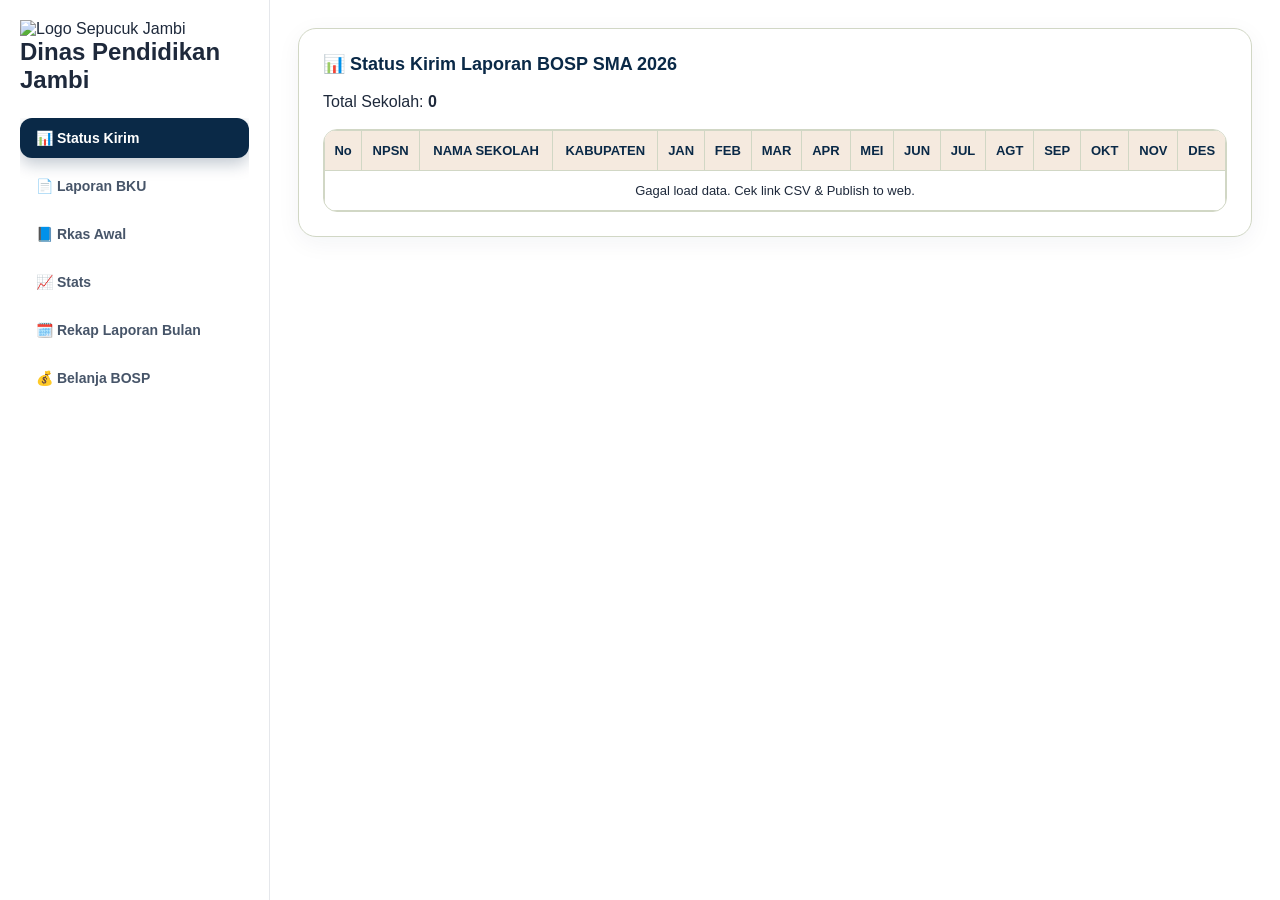
==== index.html @ 2adf70a7 "index.html" ====
<!DOCTYPE html>
<html lang="id">
<head>
<meta charset="UTF-8"><meta name="viewport" content="width=device-width, initial-scale=1.0">
<title>Dashboard BOSP SMA Jambi 2026</title>
<style>
  :root{--navy:#0A2947;--beige:#F5EADF;--sage:#D1D7C5;--coklat:#8B5A2B;--coklat-hover:#6f4822;--abu:#f8f9fa;--border:#e5e7eb;--teks:#1e293b;}
  *{box-sizing:border-box;margin:0;padding:0;font-family:'Segoe UI',sans-serif}
  body{display:flex;min-height:100vh;background:var(--abu);color:var(--teks)}
.sidebar{width:270px;background:#fff;border-right:1px solid var(--border);padding:20px;display:flex;flex-direction:column;gap:14px;flex-shrink:0;height:100vh;position:sticky;top:0}
.sidebar.logo{display:flex;align-items:center;gap:12px;padding-bottom:16px;border-bottom:1px solid var(--sage)}
.sidebar.logo img{width:36px!important;height:36px!important;max-width:36px!important;max-height:36px!important;object-fit:contain;border-radius:8px;box-shadow:0 2px 8px rgba(10,41,71,.15);background:#fff;flex-shrink:0;display:block} /* KUNCI 36PX */
.sidebar.logo h2{font-size:14px;font-weight:800;line-height:1.3;color:var(--navy)}
.menu{list-style:none;display:flex;flex-direction:column;gap:8px;margin-top:10px;overflow-y:auto}
.menu a{display:flex;align-items:center;gap:12px;padding:12px 16px;border-radius:12px;text-decoration:none;color:#475569;font-weight:600;font-size:14px;transition:.2s}
.menu a:hover{background:var(--beige);color:var(--navy);transform:translateX(4px)}
.menu a.active{background:var(--navy);color:#fff;box-shadow:0 6px 16px rgba(10,41,71,.25)}
.main{flex:1;padding:28px;overflow-y:auto;background:#fff}
.page{display:none}.page.active{display:block;animation:fade.3s}
@keyframes fade{from{opacity:0;transform:translateY(8px)}to{opacity:1}}
.card{background:#fff;border:1px solid var(--sage);border-radius:18px;padding:24px;box-shadow:0 6px 24px rgba(10,41,71,.05)}
.card h3{font-size:18px;margin-bottom:18px;font-weight:800;color:var(--navy)}
.form-grid{display:grid;grid-template-columns:1fr 1fr auto;gap:14px;align-items:end}
input,select{width:100%;padding:12px 14px;border:1.5px solid var(--sage);border-radius:12px;font-size:14px}
input:focus,select:focus{outline:none;border-color:var(--navy);box-shadow:0 0 0 3px rgba(10,41,71,.1)}
.btn-primary{background:linear-gradient(180deg,var(--coklat),var(--coklat-hover));color:#fff;border:none;padding:12px 22px;border-radius:12px;font-weight:800;cursor:pointer;box-shadow:0 4px 0 var(--coklat-hover)}
.btn-primary:hover{transform:translateY(-2px)}
table{width:100%;border-collapse:collapse;font-size:13px}
th,td{border:1px solid var(--sage);padding:12px 8px;text-align:center}
th{background:var(--beige);position:sticky;top:0;color:var(--navy);font-weight:800}
td.kiri{text-align:left;font-weight:600}
.ok{color:var(--coklat);font-weight:700}
.table-wrap{overflow-x:auto;margin-top:18px;border:1px solid var(--sage);border-radius:14px}
@media(max-width:900px){body{flex-direction:column}.sidebar{width:100%;height:auto;position:relative}.menu{flex-direction:row;overflow-x:auto}}
</style>
</head>
<body>
  <aside class="sidebar">
    <div class="logo">
      <img src="https://i.ibb.co.com/ppSq2Ly/logo-jambi.png" alt="Logo Sepucuk Jambi"> <!-- UDAH GUE GANTI PAKE LINK LU LUR -->
      <h2>Dinas Pendidikan<br>Jambi</h2>
    </div>
    <ul class="menu">
      <li><a href="#" class="active" data-page="status">📊 Status Kirim</a></li>
      <li><a href="#" data-page="bku">📄 Laporan BKU</a></li>
      <li><a href="#" data-page="rkas">📘 Rkas Awal</a></li>
      <li><a href="#" data-page="stats">📈 Stats</a></li>
      <li><a href="#" data-page="rekap">🗓️ Rekap Laporan Bulan</a></li>
      <li><a href="#" data-page="belanja">💰 Belanja BOSP</a></li>
    </ul>
  </aside>
  <main class="main">
    <section id="status" class="page active"><div class="card"><h3>📊 Status Kirim Laporan BOSP SMA 2026</h3><p>Total Sekolah: <b id="totalSekolah">0</b></p><div class="table-wrap"><table id="tabelStatus"><thead><tr><th>No</th><th class="kiri">NPSN</th><th class="kiri">NAMA SEKOLAH</th><th class="kiri">KABUPATEN</th><th>JAN</th><th>FEB</th><th>MAR</th><th>APR</th><th>MEI</th><th>JUN</th><th>JUL</th><th>AGT</th><th>SEP</th><th>OKT</th><th>NOV</th><th>DES</th></tr></thead><tbody><tr><td colspan="16">Loading data...</td></tr></tbody></table></div></div></section>
    <section id="bku" class="page"><div class="card" style="max-width:720px;margin:auto"><h3>📄 Cetak Laporan BKU Bulanan</h3><div class="form-grid"><div><label style="font-weight:600;font-size:13px;margin-bottom:6px;display:block">NPSN</label><input id="npsnBku" placeholder="Masukkan NPSN"></div><div><label style="font-weight:600;font-size:13px;margin-bottom:6px;display:block">Bulan</label><select id="bulanBku"><option value="">Pilih Bulan</option><option value="JAN26">Januari</option><option value="FEB26">Februari</option><option value="MAR26">Maret</option><option value="APR26">April</option><option value="MEI26">Mei</option><option value="JUN26">Juni</option><option value="JUL26">Juli</option><option value="AGT26">Agustus</option><option value="SEP26">September</option><option value="OKT26">Oktober</option><option value="NOV26">November</option><option value="DES26">Desember</option></select></div><button class="btn-primary" id="btnCetak">🔍 CEK & CETAK</button></div><p id="infoBku" style="margin-top:14px;font-size:13px;color:#64748b"></p></div></section>
    <section id="rkas" class="page"><div class="card"><h3>📘 Rkas Awal</h3><p>Form Rkas akan ditaruh di sini.</p></div></section>
    <section id="stats" class="page"><div class="card"><h3>📈 Stats</h3><p>Grafik statistik akan ditaruh di sini.</p></div></section>
    <section id="rekap" class="page"><div class="card"><h3>🗓️ Rekap Laporan Bulan</h3><p>Rekap per bulan semua sekolah akan di sini.</p></div></section>
    <section id="belanja" class="page"><div class="card"><h3>💰 Belanja BOSP</h3><p>Form input dan rekap belanja BOSP di sini.</p></div></section>
  </main>
<script>
const CSV_URL = "https://docs.google.com/spreadsheets/d/e/2PACX-1vQ17qZcvWRGHo65k8CHYCVrt5AyqBP93CDWitjoxNddLkT85VXbqN19xkOOd3CEF5yad4l41Twpj-hG/pub?gid=102046414&output=csv";
let dataSekolah = [];
document.querySelectorAll('.menu a').forEach(a=>{a.onclick=e=>{e.preventDefault();document.querySelectorAll('.menu a').forEach(x=>x.classList.remove('active'));a.classList.add('active');document.querySelectorAll('.page').forEach(p=>p.classList.remove('active'));document.getElementById(a.dataset.page).classList.add('active');window.scrollTo(0,0)}});
async function loadData(){if(dataSekolah.length>0)return;try{const res=await fetch(CSV_URL);const txt=await res.text();const[header,...rows]=txt.trim().split('\n').map(r=>r.split(',').map(c=>c.trim()));const idx=Object.fromEntries(header.map((h,i)=>[h.toUpperCase().trim(),i]));dataSekolah=rows.map(r=>({npsn:r[idx['NPSN']]||'',nama:r[idx['NAMA SEKOLAH']]||'',kab:r[idx['KABUPATEN']]||'',jan:r[idx['JAN26']]||'',feb:r[idx['FEB26']]||'',mar:r[idx['MAR26']]||'',apr:r[idx['APR26']]||'',mei:r[idx['MEI26']]||'',jun:r[idx['JUN26']]||'',jul:r[idx['JUL26']]||'',agt:r[idx['AGT26']]||'',sep:r[idx['SEP26']]||'',okt:r[idx['OKT26']]||'',nov:r[idx['NOV26']]||'',des:r[idx['DES26']]||''}));renderTabel()}catch(e){document.querySelector('#tabelStatus tbody').innerHTML=`<tr><td colspan="16">Gagal load data. Cek link CSV & Publish to web.</td></tr>`}}
function renderTabel(){document.getElementById('totalSekolah').textContent=dataSekolah.length;const body=document.querySelector('#tabelStatus tbody');if(dataSekolah.length===0)return body.innerHTML=`<tr><td colspan="16">Data kosong</td></tr>`;body.innerHTML=dataSekolah.map((s,i)=>`<tr><td>${i+1}</td><td class="kiri">${s.npsn}</td><td class="kiri">${s.nama}</td><td class="kiri">${s.kab}</td>${['jan','feb','mar','apr','mei','jun','jul','agt','sep','okt','nov','des'].map(m=>`<td>${s[m]?'<span class="ok">✅</span>':'<span class="kosong">⏳</span>'}</td>`).join('')}</tr>`).join('')}
document.getElementById('btnCetak').onclick=()=>{const npsn=document.getElementById('npsnBku').value.trim();const bulan=document.getElementById('bulanBku').value;const info=document.getElementById('infoBku');if(!npsn||!bulan)return info.textContent='Isi NPSN dan Bulan dulu lur.';const sekolah=dataSekolah.find(s=>s.npsn===npsn);if(!sekolah)return info.textContent='NPSN tidak ditemukan di data.';if(!sekolah[bulan.toLowerCase()])return info.textContent=`Data bulan ${bulan} belum diisi ⏳`;info.textContent=`Data ditemukan ✅ Siap cetak untuk ${sekolah.nama}`;alert(`Nanti buka PDF untuk ${sekolah.nama} bulan ${bulan}`)}
loadData();
</script>
</body>
</html>
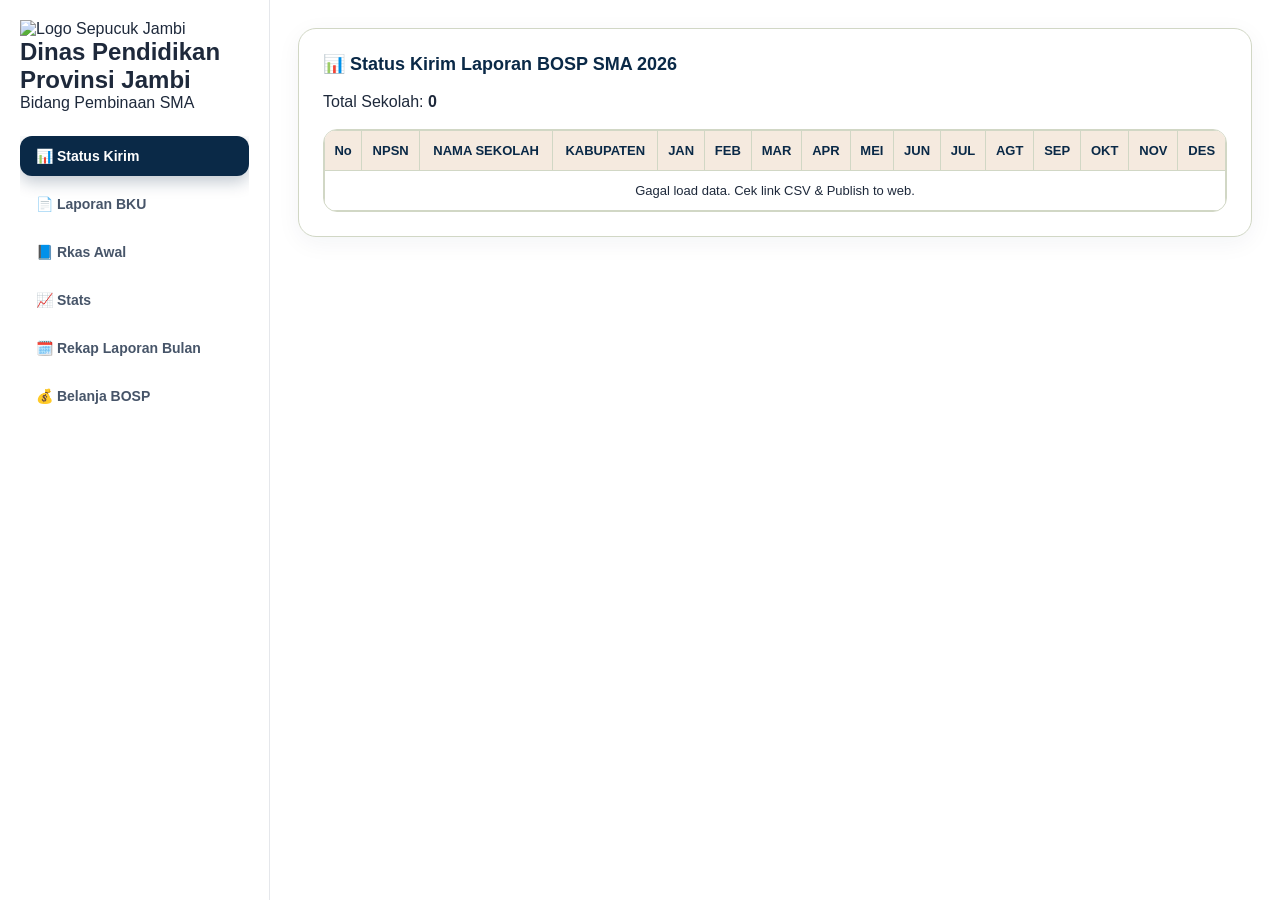
==== commit d157e603: "index.html" ====
--- a/index.html
+++ b/index.html
@@ -9,8 +9,10 @@
   body{display:flex;min-height:100vh;background:var(--abu);color:var(--teks)}
 .sidebar{width:270px;background:#fff;border-right:1px solid var(--border);padding:20px;display:flex;flex-direction:column;gap:14px;flex-shrink:0;height:100vh;position:sticky;top:0}
 .sidebar.logo{display:flex;align-items:center;gap:12px;padding-bottom:16px;border-bottom:1px solid var(--sage)}
-.sidebar.logo img{width:36px!important;height:36px!important;max-width:36px!important;max-height:36px!important;object-fit:contain;border-radius:8px;box-shadow:0 2px 8px rgba(10,41,71,.15);background:#fff;flex-shrink:0;display:block} /* KUNCI 36PX */
+.sidebar.logo img{width:36px!important;height:36px!important;max-width:36px!important;max-height:36px!important;object-fit:contain;border-radius:8px;box-shadow:0 2px 8px rgba(10,41,71,.15);background:#fff;flex-shrink:0;display:block}
+.sidebar.logo.judul{display:flex;flex-direction:column;gap:2px} /* WRAPPER TEKS */
 .sidebar.logo h2{font-size:14px;font-weight:800;line-height:1.3;color:var(--navy)}
+.sidebar.logo p{font-size:12px;font-weight:400;line-height:1.3;color:#475569} /* TEKS KECIL GAK BOLD */
 .menu{list-style:none;display:flex;flex-direction:column;gap:8px;margin-top:10px;overflow-y:auto}
 .menu a{display:flex;align-items:center;gap:12px;padding:12px 16px;border-radius:12px;text-decoration:none;color:#475569;font-weight:600;font-size:14px;transition:.2s}
 .menu a:hover{background:var(--beige);color:var(--navy);transform:translateX(4px)}
@@ -26,10 +28,11 @@
 .btn-primary{background:linear-gradient(180deg,var(--coklat),var(--coklat-hover));color:#fff;border:none;padding:12px 22px;border-radius:12px;font-weight:800;cursor:pointer;box-shadow:0 4px 0 var(--coklat-hover)}
 .btn-primary:hover{transform:translateY(-2px)}
 table{width:100%;border-collapse:collapse;font-size:13px}
-th,td{border:1px solid var(--sage);padding:12px 8px;text-align:center}
+th,td{border:1px solid var(--sage);padding:12px 8px;text-align:center;white-space:nowrap}
 th{background:var(--beige);position:sticky;top:0;color:var(--navy);font-weight:800}
 td.kiri{text-align:left;font-weight:600}
 .ok{color:var(--coklat);font-weight:700}
+.kosong{color:#94a3b8}
 .table-wrap{overflow-x:auto;margin-top:18px;border:1px solid var(--sage);border-radius:14px}
 @media(max-width:900px){body{flex-direction:column}.sidebar{width:100%;height:auto;position:relative}.menu{flex-direction:row;overflow-x:auto}}
 </style>
@@ -37,8 +40,11 @@
 <body>
   <aside class="sidebar">
     <div class="logo">
-      <img src="https://i.ibb.co.com/ppSq2Ly/logo-jambi.png" alt="Logo Sepucuk Jambi"> <!-- UDAH GUE GANTI PAKE LINK LU LUR -->
-      <h2>Dinas Pendidikan<br>Jambi</h2>
+      <img src="https://i.ibb.co.com/ppSq2Ly/logo-jambi.png" alt="Logo Sepucuk Jambi">
+      <div class="judul"> <!-- DIBUNGKUS BIAR RAPINYA KEJAGA -->
+        <h2>Dinas Pendidikan<br>Provinsi Jambi</h2>
+        <p>Bidang Pembinaan SMA</p> <!-- TEKS BARU, KECIL GAK BOLD -->
+      </div>
     </div>
     <ul class="menu">
       <li><a href="#" class="active" data-page="status">📊 Status Kirim</a></li>
@@ -61,8 +67,9 @@
 const CSV_URL = "https://docs.google.com/spreadsheets/d/e/2PACX-1vQ17qZcvWRGHo65k8CHYCVrt5AyqBP93CDWitjoxNddLkT85VXbqN19xkOOd3CEF5yad4l41Twpj-hG/pub?gid=102046414&output=csv";
 let dataSekolah = [];
 document.querySelectorAll('.menu a').forEach(a=>{a.onclick=e=>{e.preventDefault();document.querySelectorAll('.menu a').forEach(x=>x.classList.remove('active'));a.classList.add('active');document.querySelectorAll('.page').forEach(p=>p.classList.remove('active'));document.getElementById(a.dataset.page).classList.add('active');window.scrollTo(0,0)}});
-async function loadData(){if(dataSekolah.length>0)return;try{const res=await fetch(CSV_URL);const txt=await res.text();const[header,...rows]=txt.trim().split('\n').map(r=>r.split(',').map(c=>c.trim()));const idx=Object.fromEntries(header.map((h,i)=>[h.toUpperCase().trim(),i]));dataSekolah=rows.map(r=>({npsn:r[idx['NPSN']]||'',nama:r[idx['NAMA SEKOLAH']]||'',kab:r[idx['KABUPATEN']]||'',jan:r[idx['JAN26']]||'',feb:r[idx['FEB26']]||'',mar:r[idx['MAR26']]||'',apr:r[idx['APR26']]||'',mei:r[idx['MEI26']]||'',jun:r[idx['JUN26']]||'',jul:r[idx['JUL26']]||'',agt:r[idx['AGT26']]||'',sep:r[idx['SEP26']]||'',okt:r[idx['OKT26']]||'',nov:r[idx['NOV26']]||'',des:r[idx['DES26']]||''}));renderTabel()}catch(e){document.querySelector('#tabelStatus tbody').innerHTML=`<tr><td colspan="16">Gagal load data. Cek link CSV & Publish to web.</td></tr>`}}
-function renderTabel(){document.getElementById('totalSekolah').textContent=dataSekolah.length;const body=document.querySelector('#tabelStatus tbody');if(dataSekolah.length===0)return body.innerHTML=`<tr><td colspan="16">Data kosong</td></tr>`;body.innerHTML=dataSekolah.map((s,i)=>`<tr><td>${i+1}</td><td class="kiri">${s.npsn}</td><td class="kiri">${s.nama}</td><td class="kiri">${s.kab}</td>${['jan','feb','mar','apr','mei','jun','jul','agt','sep','okt','nov','des'].map(m=>`<td>${s[m]?'<span class="ok">✅</span>':'<span class="kosong">⏳</span>'}</td>`).join('')}</tr>`).join('')}
+const findIdx=(header,names)=>{const h=header.map(x=>(x||'').toString().trim().toUpperCase());for(const n of names){const i=h.indexOf(n.toUpperCase().trim());if(i>-1)return i}return -1};
+async function loadData(){if(dataSekolah.length>0)return;try{const res=await fetch(CSV_URL);const txt=await res.text();const rows=txt.trim().split('\n').map(r=>r.split(','));const header=rows[0];const iNPSN=findIdx(header,['NPSN']);const iNama=findIdx(header,['NAMA SEKOLAH','NAMA','SEKOLAH']);const iKab=findIdx(header,['KABUPATEN','KOTA','KAB/KOTA']);const iBulan={'JAN26':findIdx(header,['JAN26','JAN']),'FEB26':findIdx(header,['FEB26','FEB']),'MAR26':findIdx(header,['MAR26','MAR']),'APR26':findIdx(header,['APR26','APR']),'MEI26':findIdx(header,['MEI26','MEI','MAY']),'JUN26':findIdx(header,['JUN26','JUN']),'JUL26':findIdx(header,['JUL26','JUL']),'AGT26':findIdx(header,['AGT26','AGS26','AGU26','AUG']),'SEP26':findIdx(header,['SEP26','SEP']),'OKT26':findIdx(header,['OKT26','OCT']),'NOV26':findIdx(header,['NOV26','NOV']),'DES26':findIdx(header,['DES26','DEC'])};dataSekolah=rows.slice(1).map(r=>({npsn:iNPSN>-1?r[iNPSN].trim():'',nama:iNama>-1?r[iNama].trim():'',kab:iKab>-1?r[iKab].trim():'',jan:iBulan.JAN26>-1?r[iBulan.JAN26].trim():'',feb:iBulan.FEB26>-1?r[iBulan.FEB26].trim():'',mar:iBulan.MAR26>-1?r[iBulan.MAR26].trim():'',apr:iBulan.APR26>-1?r[iBulan.APR26].trim():'',mei:iBulan.MEI26>-1?r[iBulan.MEI26].trim():'',jun:iBulan.JUN26>-1?r[iBulan.JUN26].trim():'',jul:iBulan.JUL26>-1?r[iBulan.JUL26].trim():'',agt:iBulan.AGT26>-1?r[iBulan.AGT26].trim():'',sep:iBulan.SEP26>-1?r[iBulan.SEP26].trim():'',okt:iBulan.OKT26>-1?r[iBulan.OKT26].trim():'',nov:iBulan.NOV26>-1?r[iBulan.NOV26].trim():'',des:iBulan.DES26>-1?r[iBulan.DES26].trim():''}));renderTabel()}catch(e){console.error(e);document.querySelector('#tabelStatus tbody').innerHTML=`<tr><td colspan="16">Gagal load data. Cek link CSV & Publish to web.</td></tr>`}}
+function renderTabel(){document.getElementById('totalSekolah').textContent=dataSekolah.length;const body=document.querySelector('#tabelStatus tbody');if(dataSekolah.length===0)return body.innerHTML=`<tr><td colspan="16">Data kosong</td></tr>`;body.innerHTML=dataSekolah.map((s,i)=>`<tr><td>${i+1}</td><td class="kiri">${s.npsn||'-'}</td><td class="kiri">${s.nama||'-'}</td><td class="kiri">${s.kab||'-'}</td>${['jan','feb','mar','apr','mei','jun','jul','agt','sep','okt','nov','des'].map(m=>`<td>${s[m]?'<span class="ok">✅</span>':'<span class="kosong">⌛</span>'}</td>`).join('')}</tr>`).join('')}
 document.getElementById('btnCetak').onclick=()=>{const npsn=document.getElementById('npsnBku').value.trim();const bulan=document.getElementById('bulanBku').value;const info=document.getElementById('infoBku');if(!npsn||!bulan)return info.textContent='Isi NPSN dan Bulan dulu lur.';const sekolah=dataSekolah.find(s=>s.npsn===npsn);if(!sekolah)return info.textContent='NPSN tidak ditemukan di data.';if(!sekolah[bulan.toLowerCase()])return info.textContent=`Data bulan ${bulan} belum diisi ⏳`;info.textContent=`Data ditemukan ✅ Siap cetak untuk ${sekolah.nama}`;alert(`Nanti buka PDF untuk ${sekolah.nama} bulan ${bulan}`)}
 loadData();
 </script>
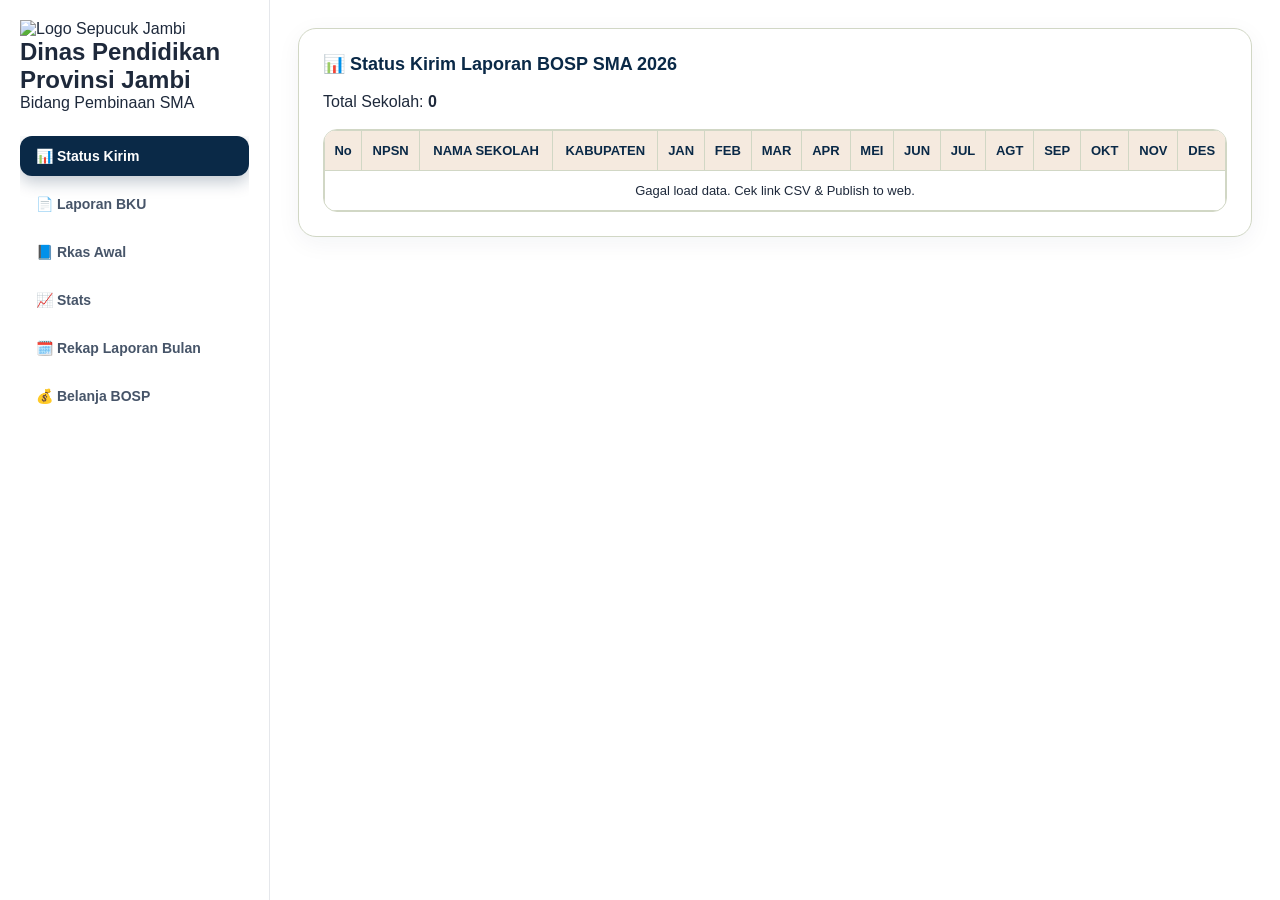
==== commit 5e8047c4: "index.html" ====
--- a/index.html
+++ b/index.html
@@ -8,11 +8,11 @@
   *{box-sizing:border-box;margin:0;padding:0;font-family:'Segoe UI',sans-serif}
   body{display:flex;min-height:100vh;background:var(--abu);color:var(--teks)}
 .sidebar{width:270px;background:#fff;border-right:1px solid var(--border);padding:20px;display:flex;flex-direction:column;gap:14px;flex-shrink:0;height:100vh;position:sticky;top:0}
-.sidebar.logo{display:flex;align-items:center;gap:12px;padding-bottom:16px;border-bottom:1px solid var(--sage)}
-.sidebar.logo img{width:36px!important;height:36px!important;max-width:36px!important;max-height:36px!important;object-fit:contain;border-radius:8px;box-shadow:0 2px 8px rgba(10,41,71,.15);background:#fff;flex-shrink:0;display:block}
-.sidebar.logo.judul{display:flex;flex-direction:column;gap:2px} /* WRAPPER TEKS */
-.sidebar.logo h2{font-size:14px;font-weight:800;line-height:1.3;color:var(--navy)}
-.sidebar.logo p{font-size:12px;font-weight:400;line-height:1.3;color:#475569} /* TEKS KECIL GAK BOLD */
+.sidebar.logo{display:flex;flex-direction:column;align-items:center;gap:10px;padding-bottom:16px;border-bottom:1px solid var(--sage);text-align:center} /* CENTER SEMUA */
+.sidebar.logo img{width:64px!important;height:64px!important;object-fit:contain;border-radius:12px;box-shadow:0 4px 12px rgba(10,41,71,.15);background:#fff} /* LOGO GEDE + CENTER */
+.sidebar.logo.judul{display:flex;flex-direction:column;gap:4px}
+.sidebar.logo h2{font-size:15px;font-weight:800;line-height:1.3;color:var(--navy)}
+.sidebar.logo p{font-size:12px;font-weight:400;line-height:1.3;color:#475569}
 .menu{list-style:none;display:flex;flex-direction:column;gap:8px;margin-top:10px;overflow-y:auto}
 .menu a{display:flex;align-items:center;gap:12px;padding:12px 16px;border-radius:12px;text-decoration:none;color:#475569;font-weight:600;font-size:14px;transition:.2s}
 .menu a:hover{background:var(--beige);color:var(--navy);transform:translateX(4px)}
@@ -41,9 +41,9 @@
   <aside class="sidebar">
     <div class="logo">
       <img src="https://i.ibb.co.com/ppSq2Ly/logo-jambi.png" alt="Logo Sepucuk Jambi">
-      <div class="judul"> <!-- DIBUNGKUS BIAR RAPINYA KEJAGA -->
+      <div class="judul">
         <h2>Dinas Pendidikan<br>Provinsi Jambi</h2>
-        <p>Bidang Pembinaan SMA</p> <!-- TEKS BARU, KECIL GAK BOLD -->
+        <p>Bidang Pembinaan SMA</p>
       </div>
     </div>
     <ul class="menu">
@@ -68,7 +68,7 @@
 let dataSekolah = [];
 document.querySelectorAll('.menu a').forEach(a=>{a.onclick=e=>{e.preventDefault();document.querySelectorAll('.menu a').forEach(x=>x.classList.remove('active'));a.classList.add('active');document.querySelectorAll('.page').forEach(p=>p.classList.remove('active'));document.getElementById(a.dataset.page).classList.add('active');window.scrollTo(0,0)}});
 const findIdx=(header,names)=>{const h=header.map(x=>(x||'').toString().trim().toUpperCase());for(const n of names){const i=h.indexOf(n.toUpperCase().trim());if(i>-1)return i}return -1};
-async function loadData(){if(dataSekolah.length>0)return;try{const res=await fetch(CSV_URL);const txt=await res.text();const rows=txt.trim().split('\n').map(r=>r.split(','));const header=rows[0];const iNPSN=findIdx(header,['NPSN']);const iNama=findIdx(header,['NAMA SEKOLAH','NAMA','SEKOLAH']);const iKab=findIdx(header,['KABUPATEN','KOTA','KAB/KOTA']);const iBulan={'JAN26':findIdx(header,['JAN26','JAN']),'FEB26':findIdx(header,['FEB26','FEB']),'MAR26':findIdx(header,['MAR26','MAR']),'APR26':findIdx(header,['APR26','APR']),'MEI26':findIdx(header,['MEI26','MEI','MAY']),'JUN26':findIdx(header,['JUN26','JUN']),'JUL26':findIdx(header,['JUL26','JUL']),'AGT26':findIdx(header,['AGT26','AGS26','AGU26','AUG']),'SEP26':findIdx(header,['SEP26','SEP']),'OKT26':findIdx(header,['OKT26','OCT']),'NOV26':findIdx(header,['NOV26','NOV']),'DES26':findIdx(header,['DES26','DEC'])};dataSekolah=rows.slice(1).map(r=>({npsn:iNPSN>-1?r[iNPSN].trim():'',nama:iNama>-1?r[iNama].trim():'',kab:iKab>-1?r[iKab].trim():'',jan:iBulan.JAN26>-1?r[iBulan.JAN26].trim():'',feb:iBulan.FEB26>-1?r[iBulan.FEB26].trim():'',mar:iBulan.MAR26>-1?r[iBulan.MAR26].trim():'',apr:iBulan.APR26>-1?r[iBulan.APR26].trim():'',mei:iBulan.MEI26>-1?r[iBulan.MEI26].trim():'',jun:iBulan.JUN26>-1?r[iBulan.JUN26].trim():'',jul:iBulan.JUL26>-1?r[iBulan.JUL26].trim():'',agt:iBulan.AGT26>-1?r[iBulan.AGT26].trim():'',sep:iBulan.SEP26>-1?r[iBulan.SEP26].trim():'',okt:iBulan.OKT26>-1?r[iBulan.OKT26].trim():'',nov:iBulan.NOV26>-1?r[iBulan.NOV26].trim():'',des:iBulan.DES26>-1?r[iBulan.DES26].trim():''}));renderTabel()}catch(e){console.error(e);document.querySelector('#tabelStatus tbody').innerHTML=`<tr><td colspan="16">Gagal load data. Cek link CSV & Publish to web.</td></tr>`}}
+async function loadData(){if(dataSekolah.length>0)return;try{const res=await fetch(CSV_URL);const txt=await res.text();const rows=txt.trim().split('\n').map(r=>r.split(','));const header=rows[0];const iNPSN=findIdx(header,['NPSN']);const iNama=findIdx(header,['NAMA SEKOLAH','NAMA','SEKOLAH']);const iKab=findIdx(header,['KABUPATEN','KOTA','KAB/KOTA']);const iBulan={'JAN26':findIdx(header,['JAN26','JAN']),'FEB26':findIdx(header,['FEB26','FEB']),'MAR26':findIdx(header,['MAR26','MAR']),'APR26':findIdx(header,['APR26','APR']),'MEI26':findIdx(header,['MEI26','MEI','MAY']),'JUN26':findIdx(header,['JUN26','JUN']),'JUL26':findIdx(header,['JUL26','JUL']),'AGT26':findIdx(header,['AGT26','AGS26','AGU26','AUG']),'SEP26':findIdx(header,['SEP26','SEP']),'OKT26':findIdx(header,['OKT26','OCT']),'NOV26':findIdx(header,['NOV26','NOV']),'DES26':findIdx(header,['DES26','DEC'])};dataSekolah=rows.slice(1).map(r=>({npsn:iNPSN>-1?r[iNPSN].trim():'',nama:iNama>-1?r[iNama].trim():'',kab:iKab>-1?r.trim():'',jan:iBulan.JAN26>-1?r[iBulan.JAN26].trim():'',feb:iBulan.FEB26>-1?r[iBulan.FEB26].trim():'',mar:iBulan.MAR26>-1?r[iBulan.MAR26].trim():'',apr:iBulan.APR26>-1?r[iBulan.APR26].trim():'',mei:iBulan.MEI26>-1?r[iBulan.MEI26].trim():'',jun:iBulan.JUN26>-1?r[iBulan.JUN26].trim():'',jul:iBulan.JUL26>-1?r[iBulan.JUL26].trim():'',agt:iBulan.AGT26>-1?r[iBulan.AGT26].trim():'',sep:iBulan.SEP26>-1?r[iBulan.SEP26].trim():'',okt:iBulan.OKT26>-1?r[iBulan.OKT26].trim():'',nov:iBulan.NOV26>-1?r[iBulan.NOV26].trim():'',des:iBulan.DES26>-1?r[iBulan.DES26].trim():''}));renderTabel()}catch(e){console.error(e);document.querySelector('#tabelStatus tbody').innerHTML=`<tr><td colspan="16">Gagal load data. Cek link CSV & Publish to web.</td></tr>`}}
 function renderTabel(){document.getElementById('totalSekolah').textContent=dataSekolah.length;const body=document.querySelector('#tabelStatus tbody');if(dataSekolah.length===0)return body.innerHTML=`<tr><td colspan="16">Data kosong</td></tr>`;body.innerHTML=dataSekolah.map((s,i)=>`<tr><td>${i+1}</td><td class="kiri">${s.npsn||'-'}</td><td class="kiri">${s.nama||'-'}</td><td class="kiri">${s.kab||'-'}</td>${['jan','feb','mar','apr','mei','jun','jul','agt','sep','okt','nov','des'].map(m=>`<td>${s[m]?'<span class="ok">✅</span>':'<span class="kosong">⌛</span>'}</td>`).join('')}</tr>`).join('')}
 document.getElementById('btnCetak').onclick=()=>{const npsn=document.getElementById('npsnBku').value.trim();const bulan=document.getElementById('bulanBku').value;const info=document.getElementById('infoBku');if(!npsn||!bulan)return info.textContent='Isi NPSN dan Bulan dulu lur.';const sekolah=dataSekolah.find(s=>s.npsn===npsn);if(!sekolah)return info.textContent='NPSN tidak ditemukan di data.';if(!sekolah[bulan.toLowerCase()])return info.textContent=`Data bulan ${bulan} belum diisi ⏳`;info.textContent=`Data ditemukan ✅ Siap cetak untuk ${sekolah.nama}`;alert(`Nanti buka PDF untuk ${sekolah.nama} bulan ${bulan}`)}
 loadData();
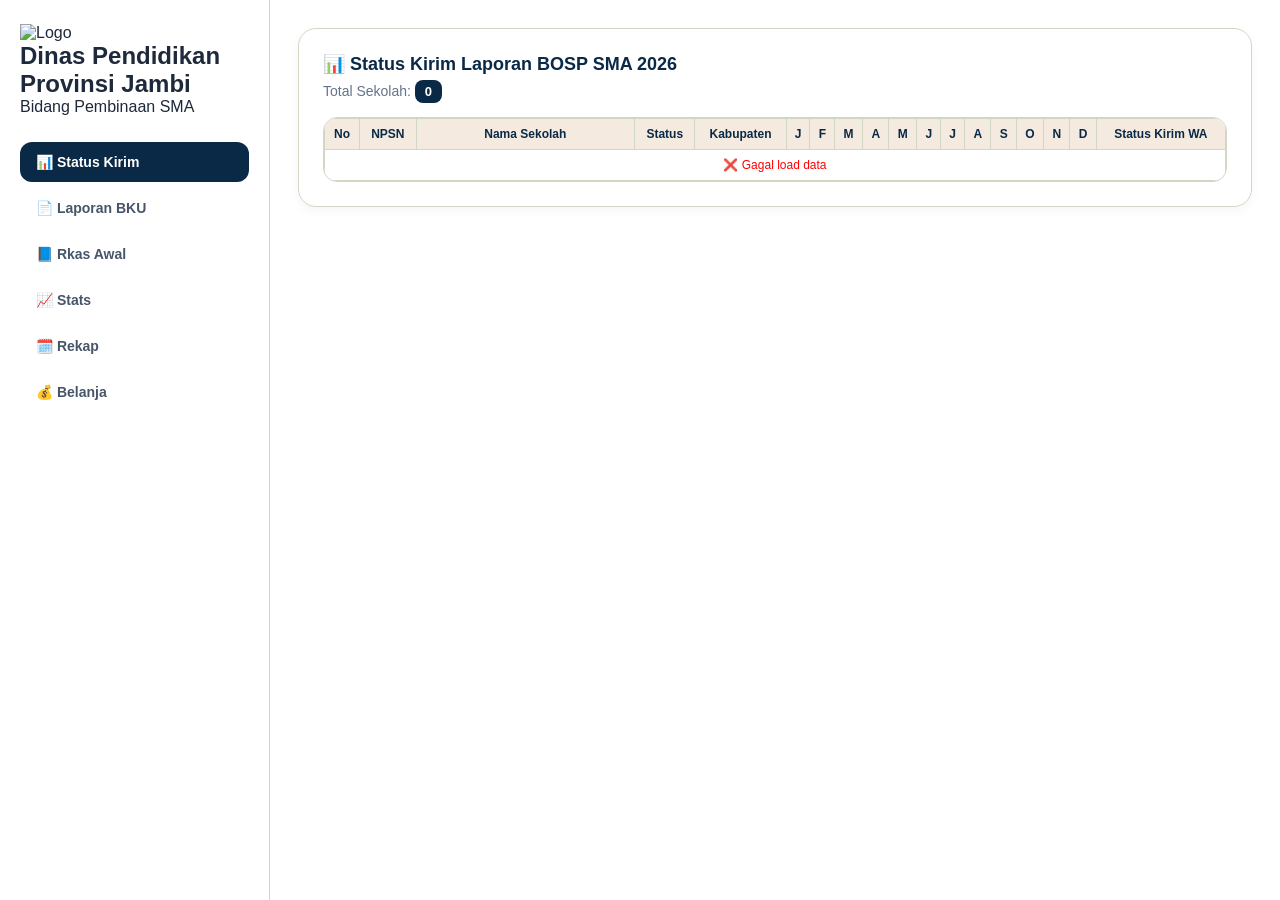
==== commit 5af61ea7: "index.html" ====
--- a/index.html
+++ b/index.html
@@ -2,46 +2,44 @@
 <html lang="id">
 <head>
 <meta charset="UTF-8"><meta name="viewport" content="width=device-width, initial-scale=1.0">
+<link rel="icon" href="favicon.ico">
 <title>Dashboard BOSP SMA Jambi 2026</title>
 <style>
-  :root{--navy:#0A2947;--beige:#F5EADF;--sage:#D1D7C5;--coklat:#8B5A2B;--coklat-hover:#6f4822;--abu:#f8f9fa;--border:#e5e7eb;--teks:#1e293b;}
+  :root{--navy:#0A2947;--beige:#F5EADF;--sage:#D1D7C5;--coklat:#8B5A2B;--hijau:#16a34a;--merah:#dc2626;}
   *{box-sizing:border-box;margin:0;padding:0;font-family:'Segoe UI',sans-serif}
-  body{display:flex;min-height:100vh;background:var(--abu);color:var(--teks)}
-.sidebar{width:270px;background:#fff;border-right:1px solid var(--border);padding:20px;display:flex;flex-direction:column;gap:14px;flex-shrink:0;height:100vh;position:sticky;top:0}
-.sidebar.logo{display:flex;flex-direction:column;align-items:center;gap:10px;padding-bottom:16px;border-bottom:1px solid var(--sage);text-align:center} /* CENTER SEMUA */
-.sidebar.logo img{width:64px!important;height:64px!important;object-fit:contain;border-radius:12px;box-shadow:0 4px 12px rgba(10,41,71,.15);background:#fff} /* LOGO GEDE + CENTER */
-.sidebar.logo.judul{display:flex;flex-direction:column;gap:4px}
+  body{display:flex;min-height:100vh;background:#f8f9fa;color:#1e293b}
+.sidebar{width:270px;background:#fff;border-right:1px solid var(--sage);padding:24px 20px;display:flex;flex-direction:column;gap:14px;flex-shrink:0;height:100vh;position:sticky;top:0}
+.sidebar.logo{display:flex;flex-direction:column;align-items:center;gap:12px;padding-bottom:20px;border-bottom:1px solid var(--sage);text-align:center}
+.sidebar.logo img{width:48px;height:48px;object-fit:contain}
 .sidebar.logo h2{font-size:15px;font-weight:800;line-height:1.3;color:var(--navy)}
-.sidebar.logo p{font-size:12px;font-weight:400;line-height:1.3;color:#475569}
-.menu{list-style:none;display:flex;flex-direction:column;gap:8px;margin-top:10px;overflow-y:auto}
-.menu a{display:flex;align-items:center;gap:12px;padding:12px 16px;border-radius:12px;text-decoration:none;color:#475569;font-weight:600;font-size:14px;transition:.2s}
-.menu a:hover{background:var(--beige);color:var(--navy);transform:translateX(4px)}
-.menu a.active{background:var(--navy);color:#fff;box-shadow:0 6px 16px rgba(10,41,71,.25)}
+.sidebar.logo p{font-size:12px;font-weight:400;color:#475569}
+.menu{list-style:none;display:flex;flex-direction:column;gap:6px;margin-top:12px}
+.menu a{display:flex;align-items:center;gap:12px;padding:12px 16px;border-radius:12px;text-decoration:none;color:#475569;font-weight:600;font-size:14px}
+.menu a.active{background:var(--navy);color:#fff}
 .main{flex:1;padding:28px;overflow-y:auto;background:#fff}
-.page{display:none}.page.active{display:block;animation:fade.3s}
-@keyframes fade{from{opacity:0;transform:translateY(8px)}to{opacity:1}}
-.card{background:#fff;border:1px solid var(--sage);border-radius:18px;padding:24px;box-shadow:0 6px 24px rgba(10,41,71,.05)}
-.card h3{font-size:18px;margin-bottom:18px;font-weight:800;color:var(--navy)}
-.form-grid{display:grid;grid-template-columns:1fr 1fr auto;gap:14px;align-items:end}
-input,select{width:100%;padding:12px 14px;border:1.5px solid var(--sage);border-radius:12px;font-size:14px}
-input:focus,select:focus{outline:none;border-color:var(--navy);box-shadow:0 0 0 3px rgba(10,41,71,.1)}
-.btn-primary{background:linear-gradient(180deg,var(--coklat),var(--coklat-hover));color:#fff;border:none;padding:12px 22px;border-radius:12px;font-weight:800;cursor:pointer;box-shadow:0 4px 0 var(--coklat-hover)}
-.btn-primary:hover{transform:translateY(-2px)}
-table{width:100%;border-collapse:collapse;font-size:13px}
-th,td{border:1px solid var(--sage);padding:12px 8px;text-align:center;white-space:nowrap}
+.page{display:none}.page.active{display:block}
+.card{background:#fff;border:1px solid var(--sage);border-radius:18px;padding:24px;box-shadow:0 4px 12px rgba(0,0,0,.04)}
+.card h3{font-size:18px;margin-bottom:8px;font-weight:800;color:var(--navy)}
+.card p.sub{color:#64748b;font-size:14px;margin-bottom:18px}
+table{width:100%;border-collapse:collapse;font-size:12px}
+th,td{border:1px solid var(--sage);padding:8px 6px;text-align:center;white-space:nowrap}
 th{background:var(--beige);position:sticky;top:0;color:var(--navy);font-weight:800}
 td.kiri{text-align:left;font-weight:600}
-.ok{color:var(--coklat);font-weight:700}
-.kosong{color:#94a3b8}
-.table-wrap{overflow-x:auto;margin-top:18px;border:1px solid var(--sage);border-radius:14px}
-@media(max-width:900px){body{flex-direction:column}.sidebar{width:100%;height:auto;position:relative}.menu{flex-direction:row;overflow-x:auto}}
+.ok{color:var(--hijau);font-weight:700;font-size:15px}
+.kosong{color:#cbd5e1;font-size:15px}
+.status-badge{padding:3px 8px;border-radius:6px;font-size:11px;font-weight:700;color:#fff}
+.status-aktif{background:var(--hijau)}
+.status-tidak{background:var(--merah)}
+.wa-badge{padding:3px 8px;border-radius:6px;font-size:11px;font-weight:700;background:var(--navy);color:#fff}
+.table-wrap{overflow-x:auto;margin-top:18px;border:1px solid var(--sage);border-radius:14px;max-height:65vh}
+.badge{background:var(--navy);color:#fff;padding:4px 10px;border-radius:8px;font-size:13px;font-weight:700}
 </style>
 </head>
 <body>
   <aside class="sidebar">
     <div class="logo">
-      <img src="https://i.ibb.co.com/ppSq2Ly/logo-jambi.png" alt="Logo Sepucuk Jambi">
-      <div class="judul">
+      <img src="https://i.ibb.co.com/ppSq2Ly/logo-jambi.png" alt="Logo">
+      <div>
         <h2>Dinas Pendidikan<br>Provinsi Jambi</h2>
         <p>Bidang Pembinaan SMA</p>
       </div>
@@ -51,26 +49,108 @@
       <li><a href="#" data-page="bku">📄 Laporan BKU</a></li>
       <li><a href="#" data-page="rkas">📘 Rkas Awal</a></li>
       <li><a href="#" data-page="stats">📈 Stats</a></li>
-      <li><a href="#" data-page="rekap">🗓️ Rekap Laporan Bulan</a></li>
-      <li><a href="#" data-page="belanja">💰 Belanja BOSP</a></li>
+      <li><a href="#" data-page="rekap">🗓️ Rekap</a></li>
+      <li><a href="#" data-page="belanja">💰 Belanja</a></li>
     </ul>
   </aside>
   <main class="main">
-    <section id="status" class="page active"><div class="card"><h3>📊 Status Kirim Laporan BOSP SMA 2026</h3><p>Total Sekolah: <b id="totalSekolah">0</b></p><div class="table-wrap"><table id="tabelStatus"><thead><tr><th>No</th><th class="kiri">NPSN</th><th class="kiri">NAMA SEKOLAH</th><th class="kiri">KABUPATEN</th><th>JAN</th><th>FEB</th><th>MAR</th><th>APR</th><th>MEI</th><th>JUN</th><th>JUL</th><th>AGT</th><th>SEP</th><th>OKT</th><th>NOV</th><th>DES</th></tr></thead><tbody><tr><td colspan="16">Loading data...</td></tr></tbody></table></div></div></section>
-    <section id="bku" class="page"><div class="card" style="max-width:720px;margin:auto"><h3>📄 Cetak Laporan BKU Bulanan</h3><div class="form-grid"><div><label style="font-weight:600;font-size:13px;margin-bottom:6px;display:block">NPSN</label><input id="npsnBku" placeholder="Masukkan NPSN"></div><div><label style="font-weight:600;font-size:13px;margin-bottom:6px;display:block">Bulan</label><select id="bulanBku"><option value="">Pilih Bulan</option><option value="JAN26">Januari</option><option value="FEB26">Februari</option><option value="MAR26">Maret</option><option value="APR26">April</option><option value="MEI26">Mei</option><option value="JUN26">Juni</option><option value="JUL26">Juli</option><option value="AGT26">Agustus</option><option value="SEP26">September</option><option value="OKT26">Oktober</option><option value="NOV26">November</option><option value="DES26">Desember</option></select></div><button class="btn-primary" id="btnCetak">🔍 CEK & CETAK</button></div><p id="infoBku" style="margin-top:14px;font-size:13px;color:#64748b"></p></div></section>
-    <section id="rkas" class="page"><div class="card"><h3>📘 Rkas Awal</h3><p>Form Rkas akan ditaruh di sini.</p></div></section>
-    <section id="stats" class="page"><div class="card"><h3>📈 Stats</h3><p>Grafik statistik akan ditaruh di sini.</p></div></section>
-    <section id="rekap" class="page"><div class="card"><h3>🗓️ Rekap Laporan Bulan</h3><p>Rekap per bulan semua sekolah akan di sini.</p></div></section>
-    <section id="belanja" class="page"><div class="card"><h3>💰 Belanja BOSP</h3><p>Form input dan rekap belanja BOSP di sini.</p></div></section>
+    <section id="status" class="page active">
+      <div class="card">
+        <h3>📊 Status Kirim Laporan BOSP SMA 2026</h3>
+        <p class="sub">Total Sekolah: <span class="badge" id="totalSekolah">0</span></p>
+        <div class="table-wrap">
+          <table id="tabelStatus">
+            <thead>
+              <tr>
+                <th>No</th>
+                <th class="kiri">NPSN</th>
+                <th class="kiri" style="min-width:180px">Nama Sekolah</th>
+                <th>Status</th>
+                <th class="kiri">Kabupaten</th>
+                <th>J</th><th>F</th><th>M</th><th>A</th><th>M</th><th>J</th><th>J</th><th>A</th><th>S</th><th>O</th><th>N</th><th>D</th>
+                <th>Status Kirim WA</th>
+              </tr>
+            </thead>
+            <tbody><tr><td colspan="18">⏳ Loading...</td></tr></tbody>
+          </table>
+        </div>
+      </div>
+    </section>
+    <section id="bku" class="page"><div class="card"><h3>📄 Laporan BKU</h3></div></section>
+    <section id="rkas" class="page"><div class="card"><h3>📘 Rkas Awal</h3></div></section>
+    <section id="stats" class="page"><div class="card"><h3>📈 Stats</h3></div></section>
+    <section id="rekap" class="page"><div class="card"><h3>🗓️ Rekap</h3></div></section>
+    <section id="belanja" class="page"><div class="card"><h3>💰 Belanja</h3></div></section>
   </main>
 <script>
-const CSV_URL = "https://docs.google.com/spreadsheets/d/e/2PACX-1vQ17qZcvWRGHo65k8CHYCVrt5AyqBP93CDWitjoxNddLkT85VXbqN19xkOOd3CEF5yad4l41Twpj-hG/pub?gid=102046414&output=csv";
+const CSV_URL = "https://docs.google.com/spreadsheets/d/e/2PACX-1vTNn0ZAz-vXzFtyT2PTWH05V-RjZtHI4AK3VfOhqOc0bAxo2X_kp21i96tBBjMs04_XWs_0-Sa_nCSc/pub?gid=147011660&single=true&output=csv";
 let dataSekolah = [];
-document.querySelectorAll('.menu a').forEach(a=>{a.onclick=e=>{e.preventDefault();document.querySelectorAll('.menu a').forEach(x=>x.classList.remove('active'));a.classList.add('active');document.querySelectorAll('.page').forEach(p=>p.classList.remove('active'));document.getElementById(a.dataset.page).classList.add('active');window.scrollTo(0,0)}});
-const findIdx=(header,names)=>{const h=header.map(x=>(x||'').toString().trim().toUpperCase());for(const n of names){const i=h.indexOf(n.toUpperCase().trim());if(i>-1)return i}return -1};
-async function loadData(){if(dataSekolah.length>0)return;try{const res=await fetch(CSV_URL);const txt=await res.text();const rows=txt.trim().split('\n').map(r=>r.split(','));const header=rows[0];const iNPSN=findIdx(header,['NPSN']);const iNama=findIdx(header,['NAMA SEKOLAH','NAMA','SEKOLAH']);const iKab=findIdx(header,['KABUPATEN','KOTA','KAB/KOTA']);const iBulan={'JAN26':findIdx(header,['JAN26','JAN']),'FEB26':findIdx(header,['FEB26','FEB']),'MAR26':findIdx(header,['MAR26','MAR']),'APR26':findIdx(header,['APR26','APR']),'MEI26':findIdx(header,['MEI26','MEI','MAY']),'JUN26':findIdx(header,['JUN26','JUN']),'JUL26':findIdx(header,['JUL26','JUL']),'AGT26':findIdx(header,['AGT26','AGS26','AGU26','AUG']),'SEP26':findIdx(header,['SEP26','SEP']),'OKT26':findIdx(header,['OKT26','OCT']),'NOV26':findIdx(header,['NOV26','NOV']),'DES26':findIdx(header,['DES26','DEC'])};dataSekolah=rows.slice(1).map(r=>({npsn:iNPSN>-1?r[iNPSN].trim():'',nama:iNama>-1?r[iNama].trim():'',kab:iKab>-1?r.trim():'',jan:iBulan.JAN26>-1?r[iBulan.JAN26].trim():'',feb:iBulan.FEB26>-1?r[iBulan.FEB26].trim():'',mar:iBulan.MAR26>-1?r[iBulan.MAR26].trim():'',apr:iBulan.APR26>-1?r[iBulan.APR26].trim():'',mei:iBulan.MEI26>-1?r[iBulan.MEI26].trim():'',jun:iBulan.JUN26>-1?r[iBulan.JUN26].trim():'',jul:iBulan.JUL26>-1?r[iBulan.JUL26].trim():'',agt:iBulan.AGT26>-1?r[iBulan.AGT26].trim():'',sep:iBulan.SEP26>-1?r[iBulan.SEP26].trim():'',okt:iBulan.OKT26>-1?r[iBulan.OKT26].trim():'',nov:iBulan.NOV26>-1?r[iBulan.NOV26].trim():'',des:iBulan.DES26>-1?r[iBulan.DES26].trim():''}));renderTabel()}catch(e){console.error(e);document.querySelector('#tabelStatus tbody').innerHTML=`<tr><td colspan="16">Gagal load data. Cek link CSV & Publish to web.</td></tr>`}}
-function renderTabel(){document.getElementById('totalSekolah').textContent=dataSekolah.length;const body=document.querySelector('#tabelStatus tbody');if(dataSekolah.length===0)return body.innerHTML=`<tr><td colspan="16">Data kosong</td></tr>`;body.innerHTML=dataSekolah.map((s,i)=>`<tr><td>${i+1}</td><td class="kiri">${s.npsn||'-'}</td><td class="kiri">${s.nama||'-'}</td><td class="kiri">${s.kab||'-'}</td>${['jan','feb','mar','apr','mei','jun','jul','agt','sep','okt','nov','des'].map(m=>`<td>${s[m]?'<span class="ok">✅</span>':'<span class="kosong">⌛</span>'}</td>`).join('')}</tr>`).join('')}
-document.getElementById('btnCetak').onclick=()=>{const npsn=document.getElementById('npsnBku').value.trim();const bulan=document.getElementById('bulanBku').value;const info=document.getElementById('infoBku');if(!npsn||!bulan)return info.textContent='Isi NPSN dan Bulan dulu lur.';const sekolah=dataSekolah.find(s=>s.npsn===npsn);if(!sekolah)return info.textContent='NPSN tidak ditemukan di data.';if(!sekolah[bulan.toLowerCase()])return info.textContent=`Data bulan ${bulan} belum diisi ⏳`;info.textContent=`Data ditemukan ✅ Siap cetak untuk ${sekolah.nama}`;alert(`Nanti buka PDF untuk ${sekolah.nama} bulan ${bulan}`)}
+
+document.querySelectorAll('.menu a').forEach(a=>{a.onclick=e=>{e.preventDefault();document.querySelectorAll('.menu a').forEach(x=>x.classList.remove('active'));a.classList.add('active');document.querySelectorAll('.page').forEach(p=>p.classList.remove('active'));document.getElementById(a.dataset.page).classList.add('active');}});
+
+const clean=(s)=>s.toLowerCase().replace(/^[a-z]\./,'').trim();
+
+async function loadData(){
+  if(dataSekolah.length>0)return;
+  try{
+    const res=await fetch(CSV_URL+'&t='+Date.now());
+    const txt=await res.text();
+    const rows=txt.trim().split('\n').map(r=>r.split(','));
+    const header=rows[0].map(clean);
+
+    const iNo=header.indexOf('no');
+    const iNPSN=header.indexOf('npsn');
+    const iNama=header.indexOf('nama sekolah');
+    const iStatus=header.indexOf('status');
+    const iKab=header.indexOf('kabupaten');
+    const iWa=header.indexOf('status kirim');
+    const bulan={
+      jan:header.indexOf('januari'),
+      feb:header.indexOf('februari'),
+      mar:header.indexOf('maret'),
+      apr:header.indexOf('april'),
+      mei:header.indexOf('mei'),
+      jun:header.indexOf('juni'),
+      jul:header.indexOf('juli'),
+      agt:header.indexOf('agustus'),
+      sep:header.indexOf('september'),
+      okt:header.indexOf('oktober'),
+      nov:header.indexOf('nopember'),
+      des:header.indexOf('desember')
+    };
+
+    dataSekolah=rows.slice(1).filter(r=>r[iNPSN]).map(r=>({
+      no:r[iNo]?.trim()||'',
+      npsn:r[iNPSN]?.trim()||'-',
+      nama:r[iNama]?.trim()||'-',
+      status:r[iStatus]?.trim()||'',
+      kab:r?.trim()||'-',
+      wa:r[iWa]?.trim()||'',
+      jan:bulan.jan>-1?r[bulan.jan].trim():'',feb:bulan.feb>-1?r[bulan.feb].trim():'',mar:bulan.mar>-1?r[bulan.mar].trim():'',apr:bulan.apr>-1?r[bulan.apr].trim():'',
+      mei:bulan.mei>-1?r[bulan.mei].trim():'',jun:bulan.jun>-1?r[bulan.jun].trim():'',jul:bulan.jul>-1?r[bulan.jul].trim():'',agt:bulan.agt>-1?r[bulan.agt].trim():'',
+      sep:bulan.sep>-1?r[bulan.sep].trim():'',okt:bulan.okt>-1?r[bulan.okt].trim():'',nov:bulan.nov>-1?r[bulan.nov].trim():'',des:bulan.des>-1?r[bulan.des].trim():''
+    }));
+    renderTabel();
+  }catch(e){
+    console.error(e);
+    document.querySelector('#tabelStatus tbody').innerHTML=`<tr><td colspan="18" style="color:red">❌ Gagal load data</td></tr>`
+  }
+}
+
+function renderTabel(){
+  document.getElementById('totalSekolah').textContent=dataSekolah.length;
+  const body=document.querySelector('#tabelStatus tbody');
+  body.innerHTML=dataSekolah.map(s=>`
+    <tr>
+      <td>${s.no}</td>
+      <td class="kiri">${s.npsn}</td>
+      <td class="kiri">${s.nama}</td>
+      <td><span class="status-badge ${s.status.toLowerCase().includes('aktif')?'status-aktif':'status-tidak'}">${s.status||'-'}</span></td>
+      <td class="kiri">${s.kab}</td>
+      ${['jan','feb','mar','apr','mei','jun','jul','agt','sep','okt','nov','des'].map(m=>`<td>${s[m]?'<span class="ok">✓</span>':'<span class="kosong">○</span>'}</td>`).join('')}
+      <td><span class="wa-badge">${s.wa||'-'}</span></td>
+    </tr>`).join('');
+}
 loadData();
 </script>
 </body>
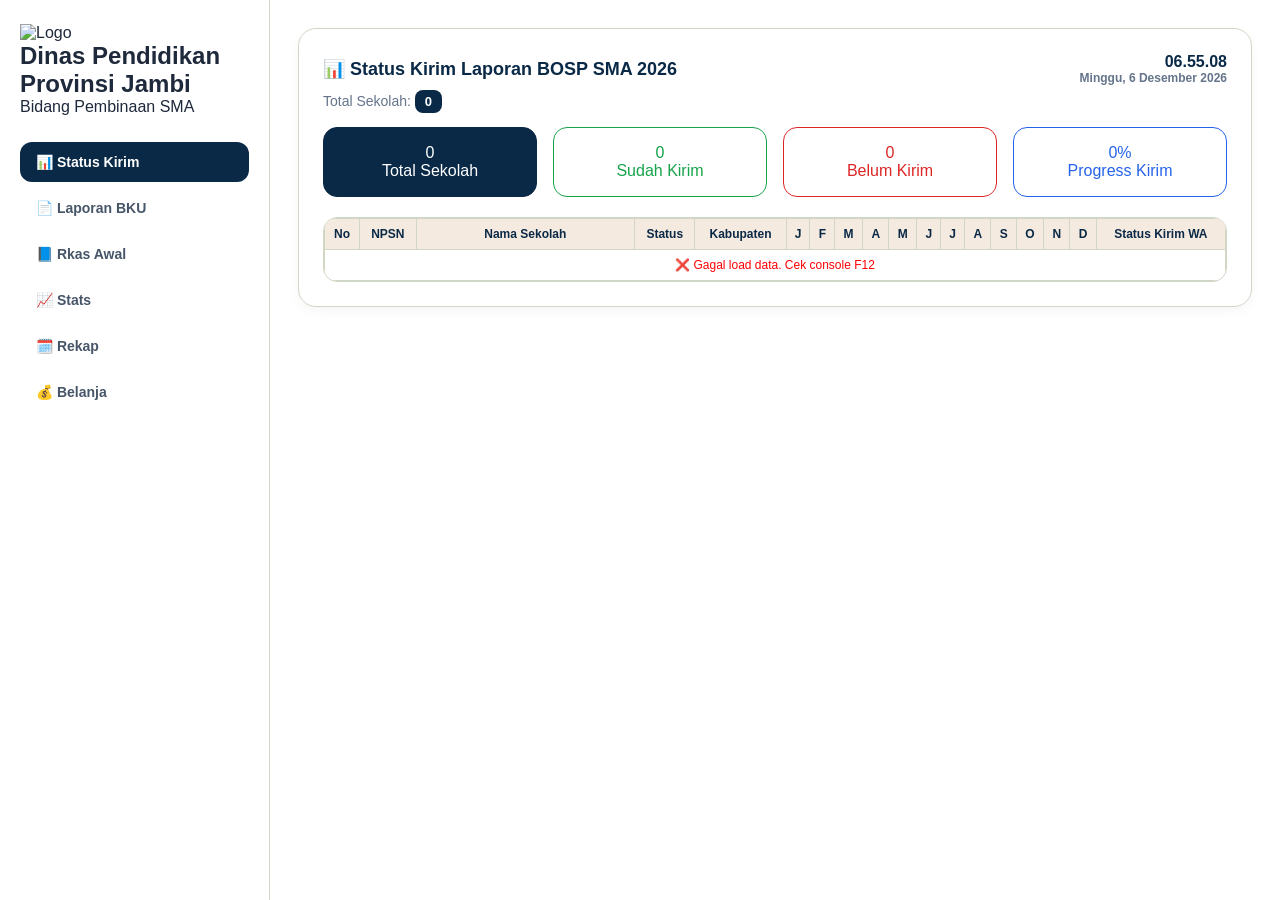
==== commit 80e05129: "index.html" ====
--- a/index.html
+++ b/index.html
@@ -5,7 +5,7 @@
 <link rel="icon" href="favicon.ico">
 <title>Dashboard BOSP SMA Jambi 2026</title>
 <style>
-  :root{--navy:#0A2947;--beige:#F5EADF;--sage:#D1D7C5;--coklat:#8B5A2B;--hijau:#16a34a;--merah:#dc2626;}
+  :root{--navy:#0A2947;--beige:#F5EADF;--sage:#D1D7C5;--hijau:#16a34a;--merah:#dc2626;--biru:#2563eb;}
   *{box-sizing:border-box;margin:0;padding:0;font-family:'Segoe UI',sans-serif}
   body{display:flex;min-height:100vh;background:#f8f9fa;color:#1e293b}
 .sidebar{width:270px;background:#fff;border-right:1px solid var(--sage);padding:24px 20px;display:flex;flex-direction:column;gap:14px;flex-shrink:0;height:100vh;position:sticky;top:0}
@@ -19,8 +19,19 @@
 .main{flex:1;padding:28px;overflow-y:auto;background:#fff}
 .page{display:none}.page.active{display:block}
 .card{background:#fff;border:1px solid var(--sage);border-radius:18px;padding:24px;box-shadow:0 4px 12px rgba(0,0,0,.04)}
-.card h3{font-size:18px;margin-bottom:8px;font-weight:800;color:var(--navy)}
+.card-header{display:flex;justify-content:space-between;align-items:center;margin-bottom:8px;flex-wrap:wrap;gap:10px}
+.card h3{font-size:18px;font-weight:800;color:var(--navy)}
+.clock{font-size:12px;color:#64748b;font-weight:600;text-align:right}
+.clock #jam{font-size:16px;font-weight:800;color:var(--navy)}
 .card p.sub{color:#64748b;font-size:14px;margin-bottom:18px}
+.stats-grid{display:grid;grid-template-columns:repeat(4,1fr);gap:16px;margin-bottom:20px}
+.stat-card{border:1px solid var(--sage);border-radius:14px;padding:16px;text-align:center;background:#fff}
+.stat-card.angka{font-size:28px;font-weight:800;margin-bottom:4px}
+.stat-card.label{font-size:12px;color:#64748b;font-weight:600}
+.stat-total{border-color:var(--navy);background:var(--navy);color:#fff}.stat-total.label{color:#fff}
+.stat-sudah{border-color:var(--hijau);color:var(--hijau)}
+.stat-belum{border-color:var(--merah);color:var(--merah)}
+.stat-persen{border-color:var(--biru);color:var(--biru)}
 table{width:100%;border-collapse:collapse;font-size:12px}
 th,td{border:1px solid var(--sage);padding:8px 6px;text-align:center;white-space:nowrap}
 th{background:var(--beige);position:sticky;top:0;color:var(--navy);font-weight:800}
@@ -28,11 +39,11 @@
 .ok{color:var(--hijau);font-weight:700;font-size:15px}
 .kosong{color:#cbd5e1;font-size:15px}
 .status-badge{padding:3px 8px;border-radius:6px;font-size:11px;font-weight:700;color:#fff}
-.status-aktif{background:var(--hijau)}
-.status-tidak{background:var(--merah)}
+.status-aktif{background:var(--hijau)}.status-tidak{background:var(--merah)}
 .wa-badge{padding:3px 8px;border-radius:6px;font-size:11px;font-weight:700;background:var(--navy);color:#fff}
-.table-wrap{overflow-x:auto;margin-top:18px;border:1px solid var(--sage);border-radius:14px;max-height:65vh}
+.table-wrap{overflow-x:auto;margin-top:18px;border:1px solid var(--sage);border-radius:14px;max-height:60vh}
 .badge{background:var(--navy);color:#fff;padding:4px 10px;border-radius:8px;font-size:13px;font-weight:700}
+@media(max-width:900px){.stats-grid{grid-template-columns:repeat(2,1fr)}}
 </style>
 </head>
 <body>
@@ -56,17 +67,28 @@
   <main class="main">
     <section id="status" class="page active">
       <div class="card">
-        <h3>📊 Status Kirim Laporan BOSP SMA 2026</h3>
+        <div class="card-header">
+          <h3>📊 Status Kirim Laporan BOSP SMA 2026</h3>
+          <div class="clock">
+            <div id="jam">00:00:00</div>
+            <div id="tanggal">Senin, 5 Mei 2026</div>
+          </div>
+        </div>
         <p class="sub">Total Sekolah: <span class="badge" id="totalSekolah">0</span></p>
+
+        <div class="stats-grid">
+          <div class="stat-card stat-total"><div class="angka" id="statTotal">0</div><div class="label">Total Sekolah</div></div>
+          <div class="stat-card stat-sudah"><div class="angka" id="statSudah">0</div><div class="label">Sudah Kirim</div></div>
+          <div class="stat-card stat-belum"><div class="angka" id="statBelum">0</div><div class="label">Belum Kirim</div></div>
+          <div class="stat-card stat-persen"><div class="angka" id="statPersen">0%</div><div class="label">Progress Kirim</div></div>
+        </div>
+
         <div class="table-wrap">
           <table id="tabelStatus">
             <thead>
               <tr>
-                <th>No</th>
-                <th class="kiri">NPSN</th>
-                <th class="kiri" style="min-width:180px">Nama Sekolah</th>
-                <th>Status</th>
-                <th class="kiri">Kabupaten</th>
+                <th>No</th><th class="kiri">NPSN</th><th class="kiri" style="min-width:180px">Nama Sekolah</th>
+                <th>Status</th><th class="kiri">Kabupaten</th>
                 <th>J</th><th>F</th><th>M</th><th>A</th><th>M</th><th>J</th><th>J</th><th>A</th><th>S</th><th>O</th><th>N</th><th>D</th>
                 <th>Status Kirim WA</th>
               </tr>
@@ -86,46 +108,49 @@
 const CSV_URL = "https://docs.google.com/spreadsheets/d/e/2PACX-1vTNn0ZAz-vXzFtyT2PTWH05V-RjZtHI4AK3VfOhqOc0bAxo2X_kp21i96tBBjMs04_XWs_0-Sa_nCSc/pub?gid=147011660&single=true&output=csv";
 let dataSekolah = [];
 
+// Jam Digital
+function updateClock(){
+  const now=new Date();
+  document.getElementById('jam').textContent=now.toLocaleTimeString('id-ID');
+  document.getElementById('tanggal').textContent=now.toLocaleDateString('id-ID',{weekday:'long',day:'numeric',month:'long',year:'numeric'});
+}
+setInterval(updateClock,1000);updateClock();
+
 document.querySelectorAll('.menu a').forEach(a=>{a.onclick=e=>{e.preventDefault();document.querySelectorAll('.menu a').forEach(x=>x.classList.remove('active'));a.classList.add('active');document.querySelectorAll('.page').forEach(p=>p.classList.remove('active'));document.getElementById(a.dataset.page).classList.add('active');}});
 
 const clean=(s)=>s.toLowerCase().replace(/^[a-z]\./,'').trim();
+
+// PARSER CSV BENERAN. Tahan koma di dalam ""
+function parseCSV(text){
+  const rows=[];let row=[],cell='',inQuote=false;
+  for(let i=0;i<text.length;i++){
+    const c=text[i],n=text[i+1];
+    if(c=='"'){if(inQuote&&n=='"'){cell+='"';i++}else inQuote=!inQuote}
+    else if(c==','&&!inQuote){row.push(cell);cell=''}
+    else if(c=='\n'&&!inQuote){row.push(cell);rows.push(row);row=[];cell=''}
+    else{cell+=c}
+  }
+  if(cell||row.length){row.push(cell);rows.push(row)}
+  return rows;
+}
 
 async function loadData(){
   if(dataSekolah.length>0)return;
   try{
     const res=await fetch(CSV_URL+'&t='+Date.now());
     const txt=await res.text();
-    const rows=txt.trim().split('\n').map(r=>r.split(','));
+    const rows=parseCSV(txt.trim()); // Pake parser beneran
     const header=rows[0].map(clean);
 
-    const iNo=header.indexOf('no');
-    const iNPSN=header.indexOf('npsn');
-    const iNama=header.indexOf('nama sekolah');
-    const iStatus=header.indexOf('status');
-    const iKab=header.indexOf('kabupaten');
-    const iWa=header.indexOf('status kirim');
-    const bulan={
-      jan:header.indexOf('januari'),
-      feb:header.indexOf('februari'),
-      mar:header.indexOf('maret'),
-      apr:header.indexOf('april'),
-      mei:header.indexOf('mei'),
-      jun:header.indexOf('juni'),
-      jul:header.indexOf('juli'),
-      agt:header.indexOf('agustus'),
-      sep:header.indexOf('september'),
-      okt:header.indexOf('oktober'),
-      nov:header.indexOf('nopember'),
-      des:header.indexOf('desember')
-    };
+    const iNo=header.indexOf('no');const iNPSN=header.indexOf('npsn');const iNama=header.indexOf('nama sekolah');
+    const iStatus=header.indexOf('status');const iKab=header.indexOf('kabupaten');const iWa=header.indexOf('status kirim');
+    const bulan={jan:header.indexOf('januari'),feb:header.indexOf('februari'),mar:header.indexOf('maret'),apr:header.indexOf('april'),
+    mei:header.indexOf('mei'),jun:header.indexOf('juni'),jul:header.indexOf('juli'),agt:header.indexOf('agustus'),
+    sep:header.indexOf('september'),okt:header.indexOf('oktober'),nov:header.indexOf('nopember'),des:header.indexOf('desember')};
 
     dataSekolah=rows.slice(1).filter(r=>r[iNPSN]).map(r=>({
-      no:r[iNo]?.trim()||'',
-      npsn:r[iNPSN]?.trim()||'-',
-      nama:r[iNama]?.trim()||'-',
-      status:r[iStatus]?.trim()||'',
-      kab:r?.trim()||'-',
-      wa:r[iWa]?.trim()||'',
+      no:r[iNo]?.trim()||'',npsn:r[iNPSN]?.trim()||'-',nama:r[iNama]?.trim()||'-',status:r[iStatus]?.trim()||'',
+      kab:r?.trim()||'-',wa:r[iWa]?.trim()||'',
       jan:bulan.jan>-1?r[bulan.jan].trim():'',feb:bulan.feb>-1?r[bulan.feb].trim():'',mar:bulan.mar>-1?r[bulan.mar].trim():'',apr:bulan.apr>-1?r[bulan.apr].trim():'',
       mei:bulan.mei>-1?r[bulan.mei].trim():'',jun:bulan.jun>-1?r[bulan.jun].trim():'',jul:bulan.jul>-1?r[bulan.jul].trim():'',agt:bulan.agt>-1?r[bulan.agt].trim():'',
       sep:bulan.sep>-1?r[bulan.sep].trim():'',okt:bulan.okt>-1?r[bulan.okt].trim():'',nov:bulan.nov>-1?r[bulan.nov].trim():'',des:bulan.des>-1?r[bulan.des].trim():''
@@ -133,18 +158,25 @@
     renderTabel();
   }catch(e){
     console.error(e);
-    document.querySelector('#tabelStatus tbody').innerHTML=`<tr><td colspan="18" style="color:red">❌ Gagal load data</td></tr>`
+    document.querySelector('#tabelStatus tbody').innerHTML=`<tr><td colspan="18" style="color:red">❌ Gagal load data. Cek console F12</td></tr>`
   }
 }
 
 function renderTabel(){
-  document.getElementById('totalSekolah').textContent=dataSekolah.length;
+  const total=dataSekolah.length;
+  const sudah=dataSekolah.filter(s=>['jan','feb','mar','apr','mei','jun','jul','agt','sep','okt','nov','des'].every(m=>s[m])).length;
+  const belum=total-sudah;const persen=total>0?((sudah/total)*100).toFixed(1):0;
+
+  document.getElementById('totalSekolah').textContent=total;
+  document.getElementById('statTotal').textContent=total;
+  document.getElementById('statSudah').textContent=sudah;
+  document.getElementById('statBelum').textContent=belum;
+  document.getElementById('statPersen').textContent=persen+'%';
+
   const body=document.querySelector('#tabelStatus tbody');
   body.innerHTML=dataSekolah.map(s=>`
     <tr>
-      <td>${s.no}</td>
-      <td class="kiri">${s.npsn}</td>
-      <td class="kiri">${s.nama}</td>
+      <td>${s.no}</td><td class="kiri">${s.npsn}</td><td class="kiri">${s.nama}</td>
       <td><span class="status-badge ${s.status.toLowerCase().includes('aktif')?'status-aktif':'status-tidak'}">${s.status||'-'}</span></td>
       <td class="kiri">${s.kab}</td>
       ${['jan','feb','mar','apr','mei','jun','jul','agt','sep','okt','nov','des'].map(m=>`<td>${s[m]?'<span class="ok">✓</span>':'<span class="kosong">○</span>'}</td>`).join('')}
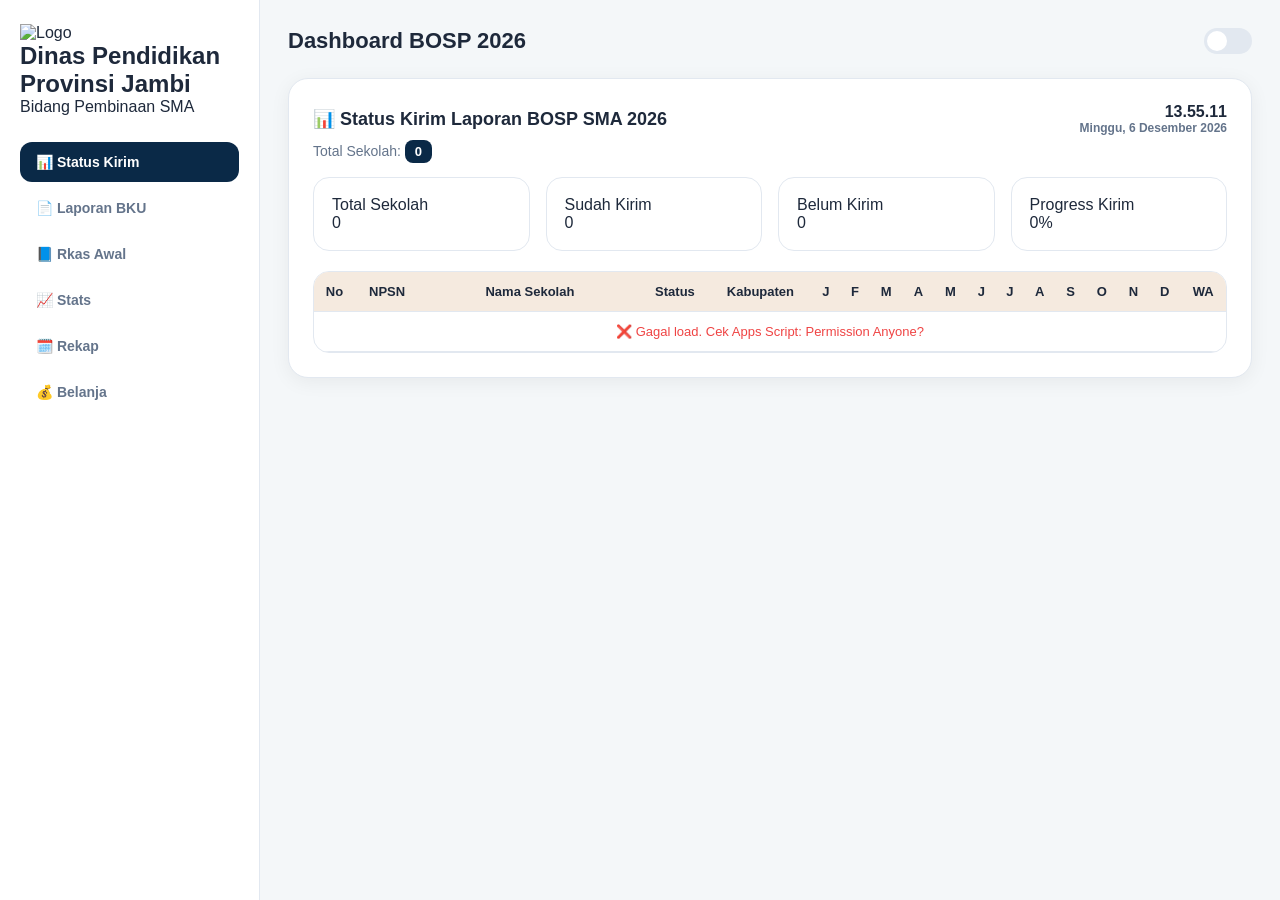
==== commit e253df0c: "index.html" ====
--- a/index.html
+++ b/index.html
@@ -5,55 +5,75 @@
 <link rel="icon" href="favicon.ico">
 <title>Dashboard BOSP SMA Jambi 2026</title>
 <style>
-  :root{--navy:#0A2947;--beige:#F5EADF;--sage:#D1D7C5;--hijau:#16a34a;--merah:#dc2626;--biru:#2563eb;}
-  *{box-sizing:border-box;margin:0;padding:0;font-family:'Segoe UI',sans-serif}
-  body{display:flex;min-height:100vh;background:#f8f9fa;color:#1e293b}
-.sidebar{width:270px;background:#fff;border-right:1px solid var(--sage);padding:24px 20px;display:flex;flex-direction:column;gap:14px;flex-shrink:0;height:100vh;position:sticky;top:0}
-.sidebar.logo{display:flex;flex-direction:column;align-items:center;gap:12px;padding-bottom:20px;border-bottom:1px solid var(--sage);text-align:center}
-.sidebar.logo img{width:48px;height:48px;object-fit:contain}
-.sidebar.logo h2{font-size:15px;font-weight:800;line-height:1.3;color:var(--navy)}
-.sidebar.logo p{font-size:12px;font-weight:400;color:#475569}
-.menu{list-style:none;display:flex;flex-direction:column;gap:6px;margin-top:12px}
-.menu a{display:flex;align-items:center;gap:12px;padding:12px 16px;border-radius:12px;text-decoration:none;color:#475569;font-weight:600;font-size:14px}
-.menu a.active{background:var(--navy);color:#fff}
-.main{flex:1;padding:28px;overflow-y:auto;background:#fff}
-.page{display:none}.page.active{display:block}
-.card{background:#fff;border:1px solid var(--sage);border-radius:18px;padding:24px;box-shadow:0 4px 12px rgba(0,0,0,.04)}
-.card-header{display:flex;justify-content:space-between;align-items:center;margin-bottom:8px;flex-wrap:wrap;gap:10px}
-.card h3{font-size:18px;font-weight:800;color:var(--navy)}
-.clock{font-size:12px;color:#64748b;font-weight:600;text-align:right}
-.clock #jam{font-size:16px;font-weight:800;color:var(--navy)}
-.card p.sub{color:#64748b;font-size:14px;margin-bottom:18px}
-.stats-grid{display:grid;grid-template-columns:repeat(4,1fr);gap:16px;margin-bottom:20px}
-.stat-card{border:1px solid var(--sage);border-radius:14px;padding:16px;text-align:center;background:#fff}
-.stat-card.angka{font-size:28px;font-weight:800;margin-bottom:4px}
-.stat-card.label{font-size:12px;color:#64748b;font-weight:600}
-.stat-total{border-color:var(--navy);background:var(--navy);color:#fff}.stat-total.label{color:#fff}
-.stat-sudah{border-color:var(--hijau);color:var(--hijau)}
-.stat-belum{border-color:var(--merah);color:var(--merah)}
-.stat-persen{border-color:var(--biru);color:var(--biru)}
-table{width:100%;border-collapse:collapse;font-size:12px}
-th,td{border:1px solid var(--sage);padding:8px 6px;text-align:center;white-space:nowrap}
-th{background:var(--beige);position:sticky;top:0;color:var(--navy);font-weight:800}
-td.kiri{text-align:left;font-weight:600}
-.ok{color:var(--hijau);font-weight:700;font-size:15px}
-.kosong{color:#cbd5e1;font-size:15px}
-.status-badge{padding:3px 8px;border-radius:6px;font-size:11px;font-weight:700;color:#fff}
-.status-aktif{background:var(--hijau)}.status-tidak{background:var(--merah)}
-.wa-badge{padding:3px 8px;border-radius:6px;font-size:11px;font-weight:700;background:var(--navy);color:#fff}
-.table-wrap{overflow-x:auto;margin-top:18px;border:1px solid var(--sage);border-radius:14px;max-height:60vh}
-.badge{background:var(--navy);color:#fff;padding:4px 10px;border-radius:8px;font-size:13px;font-weight:700}
-@media(max-width:900px){.stats-grid{grid-template-columns:repeat(2,1fr)}}
+  :root{
+    --navy:#0A2947;--beige:#F5EADF;--sage:#D1D7C5;--hijau:#10b981;--merah:#ef4444;--biru:#3b82f6;
+    --bg:#f4f7f9;--card:#ffffff;--text:#1e293b;--muted:#64748b;--border:#e2e8f0;--shadow:0 4px 20px rgba(0,0,0,.06);
+  }
+  [data-theme="dark"]{
+    --bg:#0f172a;--card:#1e293b;--text:#e2e8f0;--muted:#94a3b8;--border:#334155;--shadow:0 4px 20px rgba(0,0,0,.4);
+    --beige:#334155;
+  }
+  *{box-sizing:border-box;margin:0;padding:0;font-family:'Poppins','Segoe UI',sans-serif;transition:background.3s,color.3s,border.3s}
+  body{display:flex;min-height:100vh;background:var(--bg);color:var(--text)}
+  
+ .sidebar{width:260px;background:var(--card);border-right:1px solid var(--border);padding:24px 20px;display:flex;flex-direction:column;gap:14px;flex-shrink:0;height:100vh;position:sticky;top:0}
+ .sidebar.logo{display:flex;flex-direction:column;align-items:center;gap:12px;padding-bottom:20px;border-bottom:1px solid var(--border);text-align:center}
+ .sidebar.logo img{width:52px;height:52px;object-fit:contain}
+ .sidebar.logo h2{font-size:15px;font-weight:700;line-height:1.3;color:var(--navy)}
+  [data-theme="dark"].sidebar.logo h2{color:var(--text)}
+ .sidebar.logo p{font-size:12px;font-weight:400;color:var(--muted)}
+ .menu{list-style:none;display:flex;flex-direction:column;gap:6px;margin-top:12px}
+ .menu a{display:flex;align-items:center;gap:12px;padding:12px 16px;border-radius:12px;text-decoration:none;color:var(--muted);font-weight:600;font-size:14px}
+ .menu a:hover{background:var(--border)}
+ .menu a.active{background:var(--navy);color:#fff}
+  [data-theme="dark"].menu a.active{background:var(--biru)}
+
+ .main{flex:1;padding:28px;overflow-y:auto}
+ .topbar{display:flex;justify-content:space-between;align-items:center;margin-bottom:24px}
+ .topbar h1{font-size:22px;font-weight:700;color:var(--text)}
+ .theme-toggle{width:48px;height:26px;background:var(--border);border-radius:20px;position:relative;cursor:pointer;border:none}
+ .theme-toggle span{position:absolute;top:3px;left:3px;width:20px;height:20px;background:#fff;border-radius:50%;transition:left.3s}
+  [data-theme="dark"].theme-toggle span{left:25px;background:var(--navy)}
+
+ .card{background:var(--card);border:1px solid var(--border);border-radius:20px;padding:24px;box-shadow:var(--shadow)}
+ .card-header{display:flex;justify-content:space-between;align-items:center;margin-bottom:8px;flex-wrap:wrap;gap:10px}
+ .card h3{font-size:18px;font-weight:700;color:var(--text)}
+ .clock{font-size:12px;color:var(--muted);font-weight:600;text-align:right}
+ .clock #jam{font-size:16px;font-weight:700;color:var(--text)}
+ .card p.sub{color:var(--muted);font-size:14px;margin-bottom:18px}
+
+ .stats-grid{display:grid;grid-template-columns:repeat(4,1fr);gap:16px;margin-bottom:20px}
+ .stat-card{border:1px solid var(--border);border-radius:16px;padding:18px;text-align:left;background:var(--card)}
+ .stat-card.label{font-size:12px;color:var(--muted);font-weight:600;margin-bottom:6px}
+ .stat-card.angka{font-size:30px;font-weight:800;margin-bottom:2px}
+ .stat-total.angka{color:var(--navy)}[data-theme="dark"].stat-total.angka{color:var(--biru)}
+ .stat-sudah.angka{color:var(--hijau)}
+ .stat-belum.angka{color:var(--merah)}
+ .stat-persen.angka{color:var(--biru)}
+
+  table{width:100%;border-collapse:collapse;font-size:13px}
+  th,td{border-bottom:1px solid var(--border);padding:12px 8px;text-align:center;white-space:nowrap}
+  th{background:var(--beige);position:sticky;top:0;color:var(--text);font-weight:700}
+  td.kiri{text-align:left;font-weight:600}
+  tr:hover td{background:var(--bg)}
+ .ok{color:var(--hijau);font-weight:700;font-size:16px}
+ .kosong{color:var(--border);font-size:16px}
+ .status-badge{padding:4px 10px;border-radius:20px;font-size:11px;font-weight:700;color:#fff}
+ .status-aktif{background:var(--hijau)}.status-tidak{background:var(--merah)}
+ .wa-badge{padding:4px 10px;border-radius:20px;font-size:11px;font-weight:700;background:var(--navy);color:#fff}
+  [data-theme="dark"].wa-badge{background:var(--biru)}
+ .table-wrap{overflow-x:auto;margin-top:18px;border:1px solid var(--border);border-radius:16px;max-height:60vh}
+ .badge{background:var(--navy);color:#fff;padding:4px 10px;border-radius:8px;font-size:13px;font-weight:700}
+  [data-theme="dark"].badge{background:var(--biru)}
+ .page{display:none}.page.active{display:block}
+  @media(max-width:900px){.stats-grid{grid-template-columns:repeat(2,1fr)}.sidebar{display:none}.main{padding:16px}}
 </style>
 </head>
 <body>
   <aside class="sidebar">
     <div class="logo">
       <img src="https://i.ibb.co.com/ppSq2Ly/logo-jambi.png" alt="Logo">
-      <div>
-        <h2>Dinas Pendidikan<br>Provinsi Jambi</h2>
-        <p>Bidang Pembinaan SMA</p>
-      </div>
+      <div><h2>Dinas Pendidikan<br>Provinsi Jambi</h2><p>Bidang Pembinaan SMA</p></div>
     </div>
     <ul class="menu">
       <li><a href="#" class="active" data-page="status">📊 Status Kirim</a></li>
@@ -65,34 +85,26 @@
     </ul>
   </aside>
   <main class="main">
+    <div class="topbar">
+      <h1>Dashboard BOSP 2026</h1>
+      <button class="theme-toggle" id="themeBtn"><span></span></button>
+    </div>
     <section id="status" class="page active">
       <div class="card">
         <div class="card-header">
           <h3>📊 Status Kirim Laporan BOSP SMA 2026</h3>
-          <div class="clock">
-            <div id="jam">00:00:00</div>
-            <div id="tanggal">Senin, 5 Mei 2026</div>
-          </div>
+          <div class="clock"><div id="jam">00:00:00</div><div id="tanggal">Senin, 5 Mei 2026</div></div>
         </div>
         <p class="sub">Total Sekolah: <span class="badge" id="totalSekolah">0</span></p>
-
         <div class="stats-grid">
-          <div class="stat-card stat-total"><div class="angka" id="statTotal">0</div><div class="label">Total Sekolah</div></div>
-          <div class="stat-card stat-sudah"><div class="angka" id="statSudah">0</div><div class="label">Sudah Kirim</div></div>
-          <div class="stat-card stat-belum"><div class="angka" id="statBelum">0</div><div class="label">Belum Kirim</div></div>
-          <div class="stat-card stat-persen"><div class="angka" id="statPersen">0%</div><div class="label">Progress Kirim</div></div>
+          <div class="stat-card stat-total"><div class="label">Total Sekolah</div><div class="angka" id="statTotal">0</div></div>
+          <div class="stat-card stat-sudah"><div class="label">Sudah Kirim</div><div class="angka" id="statSudah">0</div></div>
+          <div class="stat-card stat-belum"><div class="label">Belum Kirim</div><div class="angka" id="statBelum">0</div></div>
+          <div class="stat-card stat-persen"><div class="label">Progress Kirim</div><div class="angka" id="statPersen">0%</div></div>
         </div>
-
         <div class="table-wrap">
           <table id="tabelStatus">
-            <thead>
-              <tr>
-                <th>No</th><th class="kiri">NPSN</th><th class="kiri" style="min-width:180px">Nama Sekolah</th>
-                <th>Status</th><th class="kiri">Kabupaten</th>
-                <th>J</th><th>F</th><th>M</th><th>A</th><th>M</th><th>J</th><th>J</th><th>A</th><th>S</th><th>O</th><th>N</th><th>D</th>
-                <th>Status Kirim WA</th>
-              </tr>
-            </thead>
+            <thead><tr><th>No</th><th class="kiri">NPSN</th><th class="kiri" style="min-width:180px">Nama Sekolah</th><th>Status</th><th class="kiri">Kabupaten</th><th>J</th><th>F</th><th>M</th><th>A</th><th>M</th><th>J</th><th>J</th><th>A</th><th>S</th><th>O</th><th>N</th><th>D</th><th>WA</th></tr></thead>
             <tbody><tr><td colspan="18">⏳ Loading...</td></tr></tbody>
           </table>
         </div>
@@ -105,60 +117,34 @@
     <section id="belanja" class="page"><div class="card"><h3>💰 Belanja</h3></div></section>
   </main>
 <script>
-const CSV_URL = "https://docs.google.com/spreadsheets/d/e/2PACX-1vTNn0ZAz-vXzFtyT2PTWH05V-RjZtHI4AK3VfOhqOc0bAxo2X_kp21i96tBBjMs04_XWs_0-Sa_nCSc/pub?gid=147011660&single=true&output=csv";
+const CSV_URL = "https://script.google.com/macros/s/AKfycbwMxmNRScZrparzArqIHwDS1GOJ08PoqbqmNgFdEU1L_A_ycR7HIGUA7Ics2BUjIGcD3w/exec";
 let dataSekolah = [];
 
-// Jam Digital
-function updateClock(){
-  const now=new Date();
-  document.getElementById('jam').textContent=now.toLocaleTimeString('id-ID');
-  document.getElementById('tanggal').textContent=now.toLocaleDateString('id-ID',{weekday:'long',day:'numeric',month:'long',year:'numeric'});
-}
+// THEME TOGGLE
+const btn=document.getElementById('themeBtn');
+const saved=localStorage.getItem('theme')||'light';
+document.documentElement.setAttribute('data-theme',saved);
+btn.onclick=()=>{const t=document.documentElement.getAttribute('data-theme')==='dark'?'light':'dark';document.documentElement.setAttribute('data-theme',t);localStorage.setItem('theme',t);}
+
+function updateClock(){const now=new Date();document.getElementById('jam').textContent=now.toLocaleTimeString('id-ID',{timeZone:'Asia/Jakarta'});document.getElementById('tanggal').textContent=now.toLocaleDateString('id-ID',{weekday:'long',day:'numeric',month:'long',year:'numeric',timeZone:'Asia/Jakarta'});}
 setInterval(updateClock,1000);updateClock();
-
 document.querySelectorAll('.menu a').forEach(a=>{a.onclick=e=>{e.preventDefault();document.querySelectorAll('.menu a').forEach(x=>x.classList.remove('active'));a.classList.add('active');document.querySelectorAll('.page').forEach(p=>p.classList.remove('active'));document.getElementById(a.dataset.page).classList.add('active');}});
-
 const clean=(s)=>s.toLowerCase().replace(/^[a-z]\./,'').trim();
-
-// PARSER CSV BENERAN. Tahan koma di dalam ""
-function parseCSV(text){
-  const rows=[];let row=[],cell='',inQuote=false;
-  for(let i=0;i<text.length;i++){
-    const c=text[i],n=text[i+1];
-    if(c=='"'){if(inQuote&&n=='"'){cell+='"';i++}else inQuote=!inQuote}
-    else if(c==','&&!inQuote){row.push(cell);cell=''}
-    else if(c=='\n'&&!inQuote){row.push(cell);rows.push(row);row=[];cell=''}
-    else{cell+=c}
-  }
-  if(cell||row.length){row.push(cell);rows.push(row)}
-  return rows;
-}
 
 async function loadData(){
   if(dataSekolah.length>0)return;
   try{
-    const res=await fetch(CSV_URL+'&t='+Date.now());
-    const txt=await res.text();
-    const rows=parseCSV(txt.trim()); // Pake parser beneran
-    const header=rows[0].map(clean);
-
+    const res=await fetch(CSV_URL+'?t='+Date.now());
+    const data=await res.json();
+    const header=data[0].map(clean);
     const iNo=header.indexOf('no');const iNPSN=header.indexOf('npsn');const iNama=header.indexOf('nama sekolah');
     const iStatus=header.indexOf('status');const iKab=header.indexOf('kabupaten');const iWa=header.indexOf('status kirim');
-    const bulan={jan:header.indexOf('januari'),feb:header.indexOf('februari'),mar:header.indexOf('maret'),apr:header.indexOf('april'),
-    mei:header.indexOf('mei'),jun:header.indexOf('juni'),jul:header.indexOf('juli'),agt:header.indexOf('agustus'),
-    sep:header.indexOf('september'),okt:header.indexOf('oktober'),nov:header.indexOf('nopember'),des:header.indexOf('desember')};
-
-    dataSekolah=rows.slice(1).filter(r=>r[iNPSN]).map(r=>({
-      no:r[iNo]?.trim()||'',npsn:r[iNPSN]?.trim()||'-',nama:r[iNama]?.trim()||'-',status:r[iStatus]?.trim()||'',
-      kab:r?.trim()||'-',wa:r[iWa]?.trim()||'',
-      jan:bulan.jan>-1?r[bulan.jan].trim():'',feb:bulan.feb>-1?r[bulan.feb].trim():'',mar:bulan.mar>-1?r[bulan.mar].trim():'',apr:bulan.apr>-1?r[bulan.apr].trim():'',
-      mei:bulan.mei>-1?r[bulan.mei].trim():'',jun:bulan.jun>-1?r[bulan.jun].trim():'',jul:bulan.jul>-1?r[bulan.jul].trim():'',agt:bulan.agt>-1?r[bulan.agt].trim():'',
-      sep:bulan.sep>-1?r[bulan.sep].trim():'',okt:bulan.okt>-1?r[bulan.okt].trim():'',nov:bulan.nov>-1?r[bulan.nov].trim():'',des:bulan.des>-1?r[bulan.des].trim():''
-    }));
+    const bulan={jan:header.indexOf('januari'),feb:header.indexOf('februari'),mar:header.indexOf('maret'),apr:header.indexOf('april'),mei:header.indexOf('mei'),jun:header.indexOf('juni'),jul:header.indexOf('juli'),agt:header.indexOf('agustus'),sep:header.indexOf('september'),okt:header.indexOf('oktober'),nov:header.indexOf('nopember'),des:header.indexOf('desember')};
+    dataSekolah=data.slice(1).filter(r=>r[iNPSN]).map(r=>({no:r[iNo]?.toString().trim()||'',npsn:r[iNPSN]?.toString().trim()||'-',nama:r[iNama]?.toString().trim()||'-',status:r[iStatus]?.toString().trim()||'',kab:r?.toString().trim()||'-',wa:r[iWa]?.toString().trim()||'',jan:bulan.jan>-1?r[bulan.jan].toString().trim():'',feb:bulan.feb>-1?r[bulan.feb].toString().trim():'',mar:bulan.mar>-1?r[bulan.mar].toString().trim():'',apr:bulan.apr>-1?r[bulan.apr].toString().trim():'',mei:bulan.mei>-1?r[bulan.mei].toString().trim():'',jun:bulan.jun>-1?r[bulan.jun].toString().trim():'',jul:bulan.jul>-1?r[bulan.jul].toString().trim():'',agt:bulan.agt>-1?r[bulan.agt].toString().trim():'',sep:bulan.sep>-1?r[bulan.sep].toString().trim():'',okt:bulan.okt>-1?r[bulan.okt].toString().trim():'',nov:bulan.nov>-1?r[bulan.nov].toString().trim():'',des:bulan.des>-1?r[bulan.des].toString().trim():''}));
     renderTabel();
   }catch(e){
-    console.error(e);
-    document.querySelector('#tabelStatus tbody').innerHTML=`<tr><td colspan="18" style="color:red">❌ Gagal load data. Cek console F12</td></tr>`
+    console.error('ERROR:',e);
+    document.querySelector('#tabelStatus tbody').innerHTML=`<tr><td colspan="18" style="color:var(--merah)">❌ Gagal load. Cek Apps Script: Permission Anyone?</td></tr>`
   }
 }
 
@@ -166,22 +152,13 @@
   const total=dataSekolah.length;
   const sudah=dataSekolah.filter(s=>['jan','feb','mar','apr','mei','jun','jul','agt','sep','okt','nov','des'].every(m=>s[m])).length;
   const belum=total-sudah;const persen=total>0?((sudah/total)*100).toFixed(1):0;
-
   document.getElementById('totalSekolah').textContent=total;
   document.getElementById('statTotal').textContent=total;
   document.getElementById('statSudah').textContent=sudah;
   document.getElementById('statBelum').textContent=belum;
   document.getElementById('statPersen').textContent=persen+'%';
-
   const body=document.querySelector('#tabelStatus tbody');
-  body.innerHTML=dataSekolah.map(s=>`
-    <tr>
-      <td>${s.no}</td><td class="kiri">${s.npsn}</td><td class="kiri">${s.nama}</td>
-      <td><span class="status-badge ${s.status.toLowerCase().includes('aktif')?'status-aktif':'status-tidak'}">${s.status||'-'}</span></td>
-      <td class="kiri">${s.kab}</td>
-      ${['jan','feb','mar','apr','mei','jun','jul','agt','sep','okt','nov','des'].map(m=>`<td>${s[m]?'<span class="ok">✓</span>':'<span class="kosong">○</span>'}</td>`).join('')}
-      <td><span class="wa-badge">${s.wa||'-'}</span></td>
-    </tr>`).join('');
+  body.innerHTML=dataSekolah.map(s=>`<tr><td>${s.no}</td><td class="kiri">${s.npsn}</td><td class="kiri">${s.nama}</td><td><span class="status-badge ${s.status.toLowerCase().includes('aktif')?'status-aktif':'status-tidak'}">${s.status||'-'}</span></td><td class="kiri">${s.kab}</td>${['jan','feb','mar','apr','mei','jun','jul','agt','sep','okt','nov','des'].map(m=>`<td>${s[m]?'<span class="ok">✓</span>':'<span class="kosong">○</span>'}</td>`).join('')}<td><span class="wa-badge">${s.wa||'-'}</span></td></tr>`).join('');
 }
 loadData();
 </script>
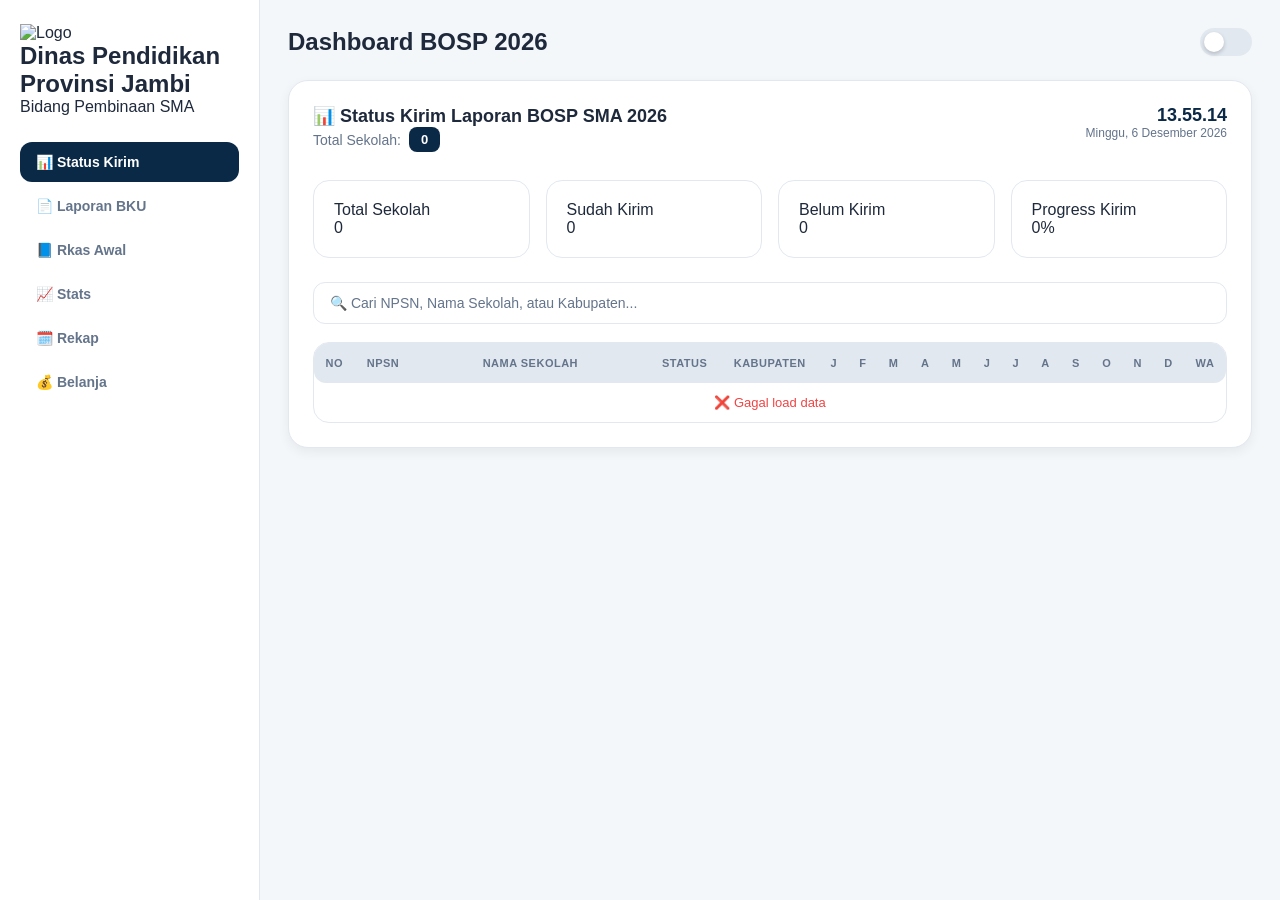
==== commit 47b1c07f: "index.html" ====
--- a/index.html
+++ b/index.html
@@ -2,70 +2,77 @@
 <html lang="id">
 <head>
 <meta charset="UTF-8"><meta name="viewport" content="width=device-width, initial-scale=1.0">
-<link rel="icon" href="favicon.ico">
 <title>Dashboard BOSP SMA Jambi 2026</title>
 <style>
   :root{
-    --navy:#0A2947;--beige:#F5EADF;--sage:#D1D7C5;--hijau:#10b981;--merah:#ef4444;--biru:#3b82f6;
-    --bg:#f4f7f9;--card:#ffffff;--text:#1e293b;--muted:#64748b;--border:#e2e8f0;--shadow:0 4px 20px rgba(0,0,0,.06);
+    --navy:#0A2947;--hijau:#10b981;--merah:#ef4444;--biru:#3b82f6;--kuning:#f59e0b;--orange:#f97316;
+    --bg:#f4f7f9;--card:#ffffff;--text:#1e293b;--muted:#64748b;--border:#e2e8f0;--shadow:0 4px 12px rgba(0,0,0,.06);
   }
   [data-theme="dark"]{
-    --bg:#0f172a;--card:#1e293b;--text:#e2e8f0;--muted:#94a3b8;--border:#334155;--shadow:0 4px 20px rgba(0,0,0,.4);
-    --beige:#334155;
-  }
-  *{box-sizing:border-box;margin:0;padding:0;font-family:'Poppins','Segoe UI',sans-serif;transition:background.3s,color.3s,border.3s}
+    --bg:#0f172a;--card:#1e293b;--text:#e2e8f0;--muted:#94a3b8;--border:#334155;--shadow:0 4px 12px rgba(0,0,0,.4);
+    --navy:#3b82f6;
+  }
+  *{box-sizing:border-box;margin:0;padding:0;font-family:'Poppins',sans-serif;transition:.2s}
   body{display:flex;min-height:100vh;background:var(--bg);color:var(--text)}
   
- .sidebar{width:260px;background:var(--card);border-right:1px solid var(--border);padding:24px 20px;display:flex;flex-direction:column;gap:14px;flex-shrink:0;height:100vh;position:sticky;top:0}
- .sidebar.logo{display:flex;flex-direction:column;align-items:center;gap:12px;padding-bottom:20px;border-bottom:1px solid var(--border);text-align:center}
- .sidebar.logo img{width:52px;height:52px;object-fit:contain}
- .sidebar.logo h2{font-size:15px;font-weight:700;line-height:1.3;color:var(--navy)}
-  [data-theme="dark"].sidebar.logo h2{color:var(--text)}
- .sidebar.logo p{font-size:12px;font-weight:400;color:var(--muted)}
- .menu{list-style:none;display:flex;flex-direction:column;gap:6px;margin-top:12px}
- .menu a{display:flex;align-items:center;gap:12px;padding:12px 16px;border-radius:12px;text-decoration:none;color:var(--muted);font-weight:600;font-size:14px}
- .menu a:hover{background:var(--border)}
- .menu a.active{background:var(--navy);color:#fff}
-  [data-theme="dark"].menu a.active{background:var(--biru)}
-
- .main{flex:1;padding:28px;overflow-y:auto}
- .topbar{display:flex;justify-content:space-between;align-items:center;margin-bottom:24px}
- .topbar h1{font-size:22px;font-weight:700;color:var(--text)}
- .theme-toggle{width:48px;height:26px;background:var(--border);border-radius:20px;position:relative;cursor:pointer;border:none}
- .theme-toggle span{position:absolute;top:3px;left:3px;width:20px;height:20px;background:#fff;border-radius:50%;transition:left.3s}
-  [data-theme="dark"].theme-toggle span{left:25px;background:var(--navy)}
-
- .card{background:var(--card);border:1px solid var(--border);border-radius:20px;padding:24px;box-shadow:var(--shadow)}
- .card-header{display:flex;justify-content:space-between;align-items:center;margin-bottom:8px;flex-wrap:wrap;gap:10px}
- .card h3{font-size:18px;font-weight:700;color:var(--text)}
- .clock{font-size:12px;color:var(--muted);font-weight:600;text-align:right}
- .clock #jam{font-size:16px;font-weight:700;color:var(--text)}
- .card p.sub{color:var(--muted);font-size:14px;margin-bottom:18px}
-
- .stats-grid{display:grid;grid-template-columns:repeat(4,1fr);gap:16px;margin-bottom:20px}
- .stat-card{border:1px solid var(--border);border-radius:16px;padding:18px;text-align:left;background:var(--card)}
- .stat-card.label{font-size:12px;color:var(--muted);font-weight:600;margin-bottom:6px}
- .stat-card.angka{font-size:30px;font-weight:800;margin-bottom:2px}
- .stat-total.angka{color:var(--navy)}[data-theme="dark"].stat-total.angka{color:var(--biru)}
- .stat-sudah.angka{color:var(--hijau)}
- .stat-belum.angka{color:var(--merah)}
- .stat-persen.angka{color:var(--biru)}
-
-  table{width:100%;border-collapse:collapse;font-size:13px}
-  th,td{border-bottom:1px solid var(--border);padding:12px 8px;text-align:center;white-space:nowrap}
-  th{background:var(--beige);position:sticky;top:0;color:var(--text);font-weight:700}
-  td.kiri{text-align:left;font-weight:600}
-  tr:hover td{background:var(--bg)}
- .ok{color:var(--hijau);font-weight:700;font-size:16px}
- .kosong{color:var(--border);font-size:16px}
- .status-badge{padding:4px 10px;border-radius:20px;font-size:11px;font-weight:700;color:#fff}
- .status-aktif{background:var(--hijau)}.status-tidak{background:var(--merah)}
- .wa-badge{padding:4px 10px;border-radius:20px;font-size:11px;font-weight:700;background:var(--navy);color:#fff}
-  [data-theme="dark"].wa-badge{background:var(--biru)}
- .table-wrap{overflow-x:auto;margin-top:18px;border:1px solid var(--border);border-radius:16px;max-height:60vh}
- .badge{background:var(--navy);color:#fff;padding:4px 10px;border-radius:8px;font-size:13px;font-weight:700}
-  [data-theme="dark"].badge{background:var(--biru)}
- .page{display:none}.page.active{display:block}
+.sidebar{width:260px;background:var(--card);border-right:1px solid var(--border);padding:24px 20px;display:flex;flex-direction:column;gap:14px;flex-shrink:0;height:100vh;position:sticky;top:0}
+.sidebar.logo{display:flex;flex-direction:column;align-items:center;gap:12px;padding-bottom:20px;border-bottom:1px solid var(--border);text-align:center}
+.sidebar.logo img{width:56px;height:56px;object-fit:contain;border-radius:12px}
+.sidebar.logo h2{font-size:15px;font-weight:700;line-height:1.3;color:var(--text)}
+.sidebar.logo p{font-size:12px;color:var(--muted)}
+.menu{list-style:none;display:flex;flex-direction:column;gap:4px;margin-top:12px}
+.menu a{display:flex;align-items:center;gap:12px;padding:12px 16px;border-radius:12px;text-decoration:none;color:var(--muted);font-weight:600;font-size:14px}
+.menu a:hover{background:var(--border)}
+.menu a.active{background:var(--navy);color:#fff}
+
+.main{flex:1;padding:28px;overflow-y:auto}
+.topbar{display:flex;justify-content:space-between;align-items:center;margin-bottom:24px}
+.topbar h1{font-size:24px;font-weight:700}
+.theme-toggle{width:52px;height:28px;background:var(--border);border-radius:20px;position:relative;cursor:pointer;border:none}
+.theme-toggle span{position:absolute;top:4px;left:4px;width:20px;height:20px;background:#fff;border-radius:50%;transition:left.3s;box-shadow:0 2px 4px rgba(0,0,0,.2)}
+  [data-theme="dark"].theme-toggle span{left:28px;background:var(--navy)}
+
+.card{background:var(--card);border:1px solid var(--border);border-radius:20px;padding:24px;box-shadow:var(--shadow)}
+.card-header{display:flex;justify-content:space-between;align-items:flex-start;margin-bottom:8px;flex-wrap:wrap;gap:10px}
+.card h3{font-size:18px;font-weight:700}
+.clock{text-align:right}
+.clock #jam{font-size:18px;font-weight:700;color:var(--navy)}
+.clock #tanggal{font-size:12px;color:var(--muted)}
+.card p.sub{color:var(--muted);font-size:14px;margin-bottom:20px;display:flex;align-items:center;gap:8px}
+
+.stats-grid{display:grid;grid-template-columns:repeat(4,1fr);gap:16px;margin-bottom:24px}
+.stat-card{border:1px solid var(--border);border-radius:16px;padding:20px;background:var(--card)}
+.stat-card.label{font-size:12px;color:var(--muted);font-weight:600;margin-bottom:8px;text-transform:uppercase;letter-spacing:.5px}
+.stat-card.angka{font-size:32px;font-weight:800;line-height:1}
+.stat-total.angka{color:var(--navy)}
+.stat-sudah.angka{color:var(--hijau)}
+.stat-belum.angka{color:var(--merah)}
+.stat-persen.angka{color:var(--biru)}
+
+/* FILTER BARU */
+.filter-bar{display:flex;gap:12px;margin-bottom:16px;flex-wrap:wrap}
+.search-box{flex:1;min-width:260px;padding:12px 16px;border-radius:12px;border:1px solid var(--border);background:var(--card);color:var(--text);font-size:14px}
+.search-box::placeholder{color:var(--muted)}
+.search-box:focus{border-color:var(--navy);outline:none;box-shadow:0 0 0 3px rgba(59,130,246,.1)}
+
+  table{width:100%;border-collapse:separate;border-spacing:0;font-size:13px}
+  thead{position:sticky;top:0;z-index:10}
+  th{background:var(--border);padding:14px 10px;text-align:center;font-weight:700;font-size:11px;text-transform:uppercase;letter-spacing:.5px;color:var(--muted)}
+  th:first-child{border-radius:12px 0 0 12px}th:last-child{border-radius:0 12px 12px 0}
+  td{border-bottom:1px solid var(--border);padding:12px 8px;text-align:center}
+  tbody tr:last-child td{border-bottom:none}
+  tbody tr:hover td{background:var(--bg)}
+  td.kiri{text-align:left;font-weight:600;max-width:220px;overflow:hidden;text-overflow:ellipsis;white-space:nowrap}
+.ok{color:var(--hijau);font-weight:800;font-size:18px}
+.kosong{color:var(--border);font-size:18px}
+.status-badge{padding:5px 12px;border-radius:20px;font-size:11px;font-weight:700;color:#fff;display:inline-block;min-width:60px}
+.status-negeri{background:var(--hijau)}.status-swasta{background:var(--orange)}
+.wa-badge{padding:6px 12px;border-radius:20px;font-size:11px;font-weight:700;background:var(--navy);color:#fff;display:flex;align-items:center;gap:6px;justify-content:center;min-width:160px}
+  [data-theme="dark"].wa-badge{background:#1e293b;border:1px solid var(--border)}
+.table-wrap{overflow-x:auto;margin-top:18px;border:1px solid var(--border);border-radius:16px;background:var(--card)}
+.badge{background:var(--navy);color:#fff;padding:5px 12px;border-radius:8px;font-size:13px;font-weight:700}
+.page{display:none}.page.active{display:block}
+.tidak-ditemukan{text-align:center;padding:40px;color:var(--muted);font-weight:600}
   @media(max-width:900px){.stats-grid{grid-template-columns:repeat(2,1fr)}.sidebar{display:none}.main{padding:16px}}
 </style>
 </head>
@@ -92,44 +99,51 @@
     <section id="status" class="page active">
       <div class="card">
         <div class="card-header">
-          <h3>📊 Status Kirim Laporan BOSP SMA 2026</h3>
+          <div>
+            <h3>📊 Status Kirim Laporan BOSP SMA 2026</h3>
+            <p class="sub">Total Sekolah: <span class="badge" id="totalSekolah">0</span></p>
+          </div>
           <div class="clock"><div id="jam">00:00:00</div><div id="tanggal">Senin, 5 Mei 2026</div></div>
         </div>
-        <p class="sub">Total Sekolah: <span class="badge" id="totalSekolah">0</span></p>
         <div class="stats-grid">
           <div class="stat-card stat-total"><div class="label">Total Sekolah</div><div class="angka" id="statTotal">0</div></div>
           <div class="stat-card stat-sudah"><div class="label">Sudah Kirim</div><div class="angka" id="statSudah">0</div></div>
           <div class="stat-card stat-belum"><div class="label">Belum Kirim</div><div class="angka" id="statBelum">0</div></div>
           <div class="stat-card stat-persen"><div class="label">Progress Kirim</div><div class="angka" id="statPersen">0%</div></div>
         </div>
+        
+        <!-- FILTER BARU DI SINI -->
+        <div class="filter-bar">
+          <input type="text" class="search-box" id="searchInput" placeholder="🔍 Cari NPSN, Nama Sekolah, atau Kabupaten...">
+        </div>
+
         <div class="table-wrap">
           <table id="tabelStatus">
-            <thead><tr><th>No</th><th class="kiri">NPSN</th><th class="kiri" style="min-width:180px">Nama Sekolah</th><th>Status</th><th class="kiri">Kabupaten</th><th>J</th><th>F</th><th>M</th><th>A</th><th>M</th><th>J</th><th>J</th><th>A</th><th>S</th><th>O</th><th>N</th><th>D</th><th>WA</th></tr></thead>
+            <thead><tr><th>No</th><th class="kiri">NPSN</th><th class="kiri" style="min-width:220px">Nama Sekolah</th><th>Status</th><th class="kiri">Kabupaten</th><th>J</th><th>F</th><th>M</th><th>A</th><th>M</th><th>J</th><th>J</th><th>A</th><th>S</th><th>O</th><th>N</th><th>D</th><th>WA</th></tr></thead>
             <tbody><tr><td colspan="18">⏳ Loading...</td></tr></tbody>
           </table>
         </div>
       </div>
     </section>
-    <section id="bku" class="page"><div class="card"><h3>📄 Laporan BKU</h3></div></section>
-    <section id="rkas" class="page"><div class="card"><h3>📘 Rkas Awal</h3></div></section>
-    <section id="stats" class="page"><div class="card"><h3>📈 Stats</h3></div></section>
-    <section id="rekap" class="page"><div class="card"><h3>🗓️ Rekap</h3></div></section>
-    <section id="belanja" class="page"><div class="card"><h3>💰 Belanja</h3></div></section>
   </main>
 <script>
 const CSV_URL = "https://script.google.com/macros/s/AKfycbwMxmNRScZrparzArqIHwDS1GOJ08PoqbqmNgFdEU1L_A_ycR7HIGUA7Ics2BUjIGcD3w/exec";
 let dataSekolah = [];
-
-// THEME TOGGLE
+let dataFiltered = []; // DATA BUAT FILTER
+
+// THEME
 const btn=document.getElementById('themeBtn');
 const saved=localStorage.getItem('theme')||'light';
 document.documentElement.setAttribute('data-theme',saved);
 btn.onclick=()=>{const t=document.documentElement.getAttribute('data-theme')==='dark'?'light':'dark';document.documentElement.setAttribute('data-theme',t);localStorage.setItem('theme',t);}
 
+// JAM
 function updateClock(){const now=new Date();document.getElementById('jam').textContent=now.toLocaleTimeString('id-ID',{timeZone:'Asia/Jakarta'});document.getElementById('tanggal').textContent=now.toLocaleDateString('id-ID',{weekday:'long',day:'numeric',month:'long',year:'numeric',timeZone:'Asia/Jakarta'});}
 setInterval(updateClock,1000);updateClock();
 document.querySelectorAll('.menu a').forEach(a=>{a.onclick=e=>{e.preventDefault();document.querySelectorAll('.menu a').forEach(x=>x.classList.remove('active'));a.classList.add('active');document.querySelectorAll('.page').forEach(p=>p.classList.remove('active'));document.getElementById(a.dataset.page).classList.add('active');}});
-const clean=(s)=>s.toLowerCase().replace(/^[a-z]\./,'').trim();
+
+const findHeader=(header,names)=>{for(let name of names){let idx=header.indexOf(name);if(idx>-1)return idx;}return -1;}
+const clean=(s)=>String(s||'').toLowerCase().replace(/[^a-z]/g,'').trim();
 
 async function loadData(){
   if(dataSekolah.length>0)return;
@@ -137,28 +151,66 @@
     const res=await fetch(CSV_URL+'?t='+Date.now());
     const data=await res.json();
     const header=data[0].map(clean);
-    const iNo=header.indexOf('no');const iNPSN=header.indexOf('npsn');const iNama=header.indexOf('nama sekolah');
-    const iStatus=header.indexOf('status');const iKab=header.indexOf('kabupaten');const iWa=header.indexOf('status kirim');
+
+    const iNo=header.indexOf('no');const iNPSN=header.indexOf('npsn');const iNama=header.indexOf('namasekolah');
+    const iStatus=header.indexOf('status');const iKab=findHeader(header,['kabupaten','kabkota','kabkota']);const iWa=header.indexOf('statuskirim');
     const bulan={jan:header.indexOf('januari'),feb:header.indexOf('februari'),mar:header.indexOf('maret'),apr:header.indexOf('april'),mei:header.indexOf('mei'),jun:header.indexOf('juni'),jul:header.indexOf('juli'),agt:header.indexOf('agustus'),sep:header.indexOf('september'),okt:header.indexOf('oktober'),nov:header.indexOf('nopember'),des:header.indexOf('desember')};
-    dataSekolah=data.slice(1).filter(r=>r[iNPSN]).map(r=>({no:r[iNo]?.toString().trim()||'',npsn:r[iNPSN]?.toString().trim()||'-',nama:r[iNama]?.toString().trim()||'-',status:r[iStatus]?.toString().trim()||'',kab:r?.toString().trim()||'-',wa:r[iWa]?.toString().trim()||'',jan:bulan.jan>-1?r[bulan.jan].toString().trim():'',feb:bulan.feb>-1?r[bulan.feb].toString().trim():'',mar:bulan.mar>-1?r[bulan.mar].toString().trim():'',apr:bulan.apr>-1?r[bulan.apr].toString().trim():'',mei:bulan.mei>-1?r[bulan.mei].toString().trim():'',jun:bulan.jun>-1?r[bulan.jun].toString().trim():'',jul:bulan.jul>-1?r[bulan.jul].toString().trim():'',agt:bulan.agt>-1?r[bulan.agt].toString().trim():'',sep:bulan.sep>-1?r[bulan.sep].toString().trim():'',okt:bulan.okt>-1?r[bulan.okt].toString().trim():'',nov:bulan.nov>-1?r[bulan.nov].toString().trim():'',des:bulan.des>-1?r[bulan.des].toString().trim():''}));
+
+    dataSekolah=data.slice(1).filter(r=>r[iNPSN]).map(r=>({
+      no:r[iNo]?.toString().trim()||'',npsn:r[iNPSN]?.toString().trim()||'-',nama:r[iNama]?.toString().trim()||'-',
+      status:r[iStatus]?.toString().trim()||'',kab:iKab>-1?r?.toString().trim():'-',wa:r[iWa]?.toString().trim()||'-',
+      jan:bulan.jan>-1?r[bulan.jan].toString().trim():'',feb:bulan.feb>-1?r[bulan.feb].toString().trim():'',mar:bulan.mar>-1?r[bulan.mar].toString().trim():'',apr:bulan.apr>-1?r[bulan.apr].toString().trim():'',
+      mei:bulan.mei>-1?r[bulan.mei].toString().trim():'',jun:bulan.jun>-1?r[bulan.jun].toString().trim():'',jul:bulan.jul>-1?r[bulan.jul].toString().trim():'',agt:bulan.agt>-1?r[bulan.agt].toString().trim():'',
+      sep:bulan.sep>-1?r[bulan.sep].toString().trim():'',okt:bulan.okt>-1?r[bulan.okt].toString().trim():'',nov:bulan.nov>-1?r[bulan.nov].toString().trim():'',des:bulan.des>-1?r[bulan.des].toString().trim():''
+    }));
+    dataFiltered=[...dataSekolah]; // COPY DATA AWAL
     renderTabel();
+
+    // LOGIC FILTER REALTIME
+    document.getElementById('searchInput').addEventListener('input',e=>{
+      const q=e.target.value.toLowerCase().trim();
+      if(q===''){dataFiltered=[...dataSekolah];}
+      else{
+        dataFiltered=dataSekolah.filter(s=>
+          s.npsn.includes(q) || 
+          s.nama.toLowerCase().includes(q) || 
+          s.kab.toLowerCase().includes(q)
+        );
+      }
+      renderTabel(); // RENDER ULANG PAKAI DATA FILTERED
+    });
+
   }catch(e){
     console.error('ERROR:',e);
-    document.querySelector('#tabelStatus tbody').innerHTML=`<tr><td colspan="18" style="color:var(--merah)">❌ Gagal load. Cek Apps Script: Permission Anyone?</td></tr>`
+    document.querySelector('#tabelStatus tbody').innerHTML=`<tr><td colspan="18" style="color:var(--merah)">❌ Gagal load data</td></tr>`
   }
 }
 
 function renderTabel(){
   const total=dataSekolah.length;
-  const sudah=dataSekolah.filter(s=>['jan','feb','mar','apr','mei','jun','jul','agt','sep','okt','nov','des'].every(m=>s[m])).length;
+  const sudah=dataSekolah.filter(s=>['jan','feb','mar','apr','mei','jun','jul','agt','sep','okt','nov','des'].every(m=>s[m]&&s[m]!=='BELUM KIRIM')).length;
   const belum=total-sudah;const persen=total>0?((sudah/total)*100).toFixed(1):0;
   document.getElementById('totalSekolah').textContent=total;
   document.getElementById('statTotal').textContent=total;
   document.getElementById('statSudah').textContent=sudah;
   document.getElementById('statBelum').textContent=belum;
   document.getElementById('statPersen').textContent=persen+'%';
+  
   const body=document.querySelector('#tabelStatus tbody');
-  body.innerHTML=dataSekolah.map(s=>`<tr><td>${s.no}</td><td class="kiri">${s.npsn}</td><td class="kiri">${s.nama}</td><td><span class="status-badge ${s.status.toLowerCase().includes('aktif')?'status-aktif':'status-tidak'}">${s.status||'-'}</span></td><td class="kiri">${s.kab}</td>${['jan','feb','mar','apr','mei','jun','jul','agt','sep','okt','nov','des'].map(m=>`<td>${s[m]?'<span class="ok">✓</span>':'<span class="kosong">○</span>'}</td>`).join('')}<td><span class="wa-badge">${s.wa||'-'}</span></td></tr>`).join('');
+  if(dataFiltered.length===0){
+    body.innerHTML=`<tr><td colspan="18" class="tidak-ditemukan">😕 Data tidak ditemukan</td></tr>`;
+    return;
+  }
+  body.innerHTML=dataFiltered.map(s=>`
+  <tr>
+    <td>${s.no}</td>
+    <td class="kiri">${s.npsn}</td>
+    <td class="kiri" title="${s.nama}">${s.nama}</td>
+    <td><span class="status-badge ${s.status.toLowerCase().includes('negeri')?'status-negeri':'status-swasta'}">${s.status||'-'}</span></td>
+    <td class="kiri">${s.kab}</td>
+    ${['jan','feb','mar','apr','mei','jun','jul','agt','sep','okt','nov','des'].map(m=>`<td>${s[m]&&s[m]!=='BELUM KIRIM'?'<span class="ok">✓</span>':'<span class="kosong">○</span>'}</td>`).join('')}
+    <td><span class="wa-badge">⚠️ ${s.wa}</span></td>
+  </tr>`).join('');
 }
 loadData();
 </script>
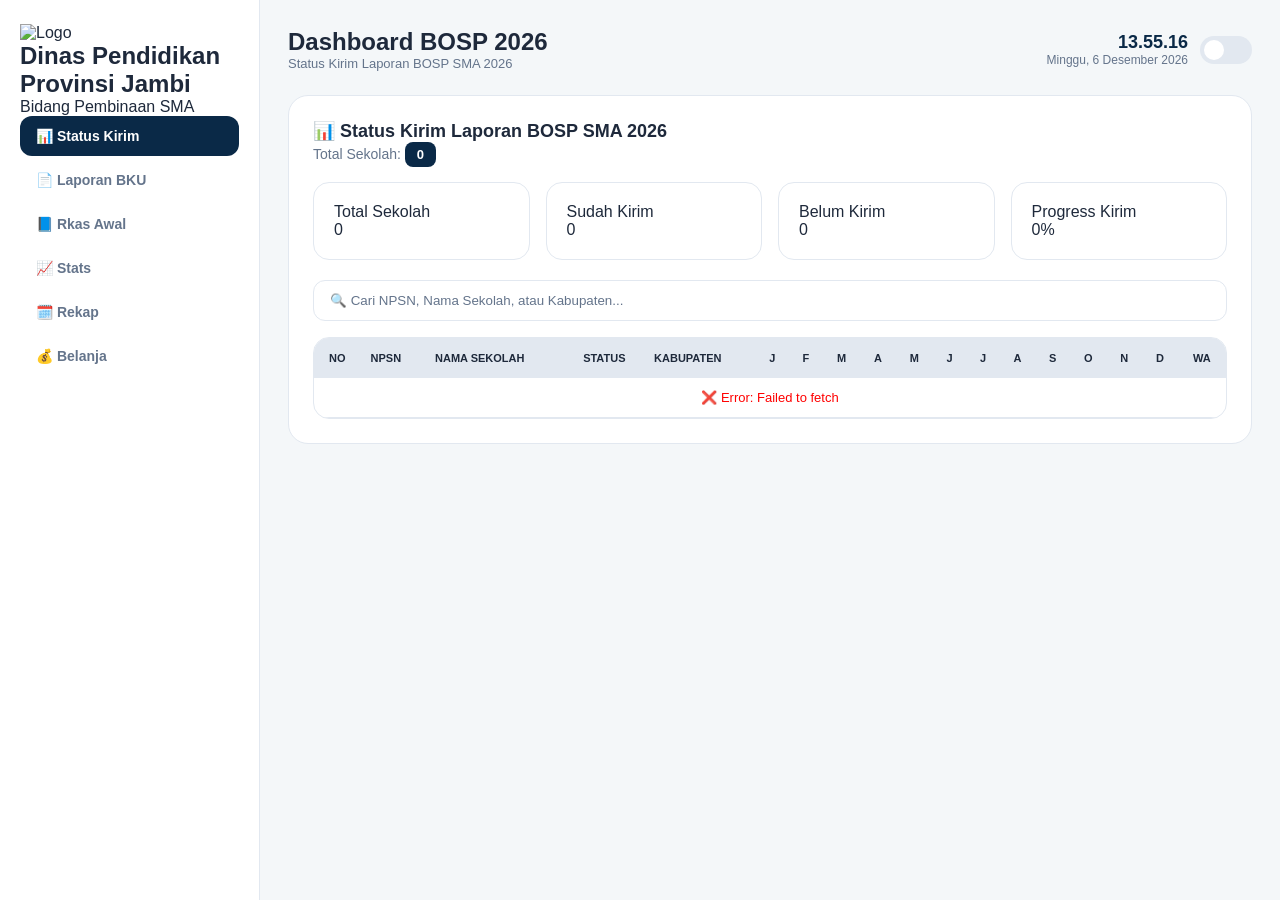
==== commit cecf6477: "index.html Updated the HTML structure, styles, and JavaScript functionality for the Dashboard BOSP S" ====
--- a/index.html
+++ b/index.html
@@ -1,78 +1,56 @@
 <!DOCTYPE html>
 <html lang="id">
 <head>
-<meta charset="UTF-8"><meta name="viewport" content="width=device-width, initial-scale=1.0">
+<meta charset="UTF-8">
+<meta name="viewport" content="width=device-width, initial-scale=1.0">
 <title>Dashboard BOSP SMA Jambi 2026</title>
 <style>
-  :root{
-    --navy:#0A2947;--hijau:#10b981;--merah:#ef4444;--biru:#3b82f6;--kuning:#f59e0b;--orange:#f97316;
-    --bg:#f4f7f9;--card:#ffffff;--text:#1e293b;--muted:#64748b;--border:#e2e8f0;--shadow:0 4px 12px rgba(0,0,0,.06);
-  }
-  [data-theme="dark"]{
-    --bg:#0f172a;--card:#1e293b;--text:#e2e8f0;--muted:#94a3b8;--border:#334155;--shadow:0 4px 12px rgba(0,0,0,.4);
-    --navy:#3b82f6;
-  }
-  *{box-sizing:border-box;margin:0;padding:0;font-family:'Poppins',sans-serif;transition:.2s}
+  :root{--navy:#0A2947;--hijau:#10b981;--merah:#ef4444;--biru:#3b82f6;--orange:#f97316;--bg:#f4f7f9;--card:#fff;--text:#1e293b;--muted:#64748b;--border:#e2e8f0;}
+  [data-theme=dark]{--bg:#0f172a;--card:#1e293b;--text:#e2e8f0;--muted:#94a3b8;--border:#334155;--navy:#3b82f6}
+  *{box-sizing:border-box;margin:0;padding:0;font-family:Poppins,sans-serif}
   body{display:flex;min-height:100vh;background:var(--bg);color:var(--text)}
-  
-.sidebar{width:260px;background:var(--card);border-right:1px solid var(--border);padding:24px 20px;display:flex;flex-direction:column;gap:14px;flex-shrink:0;height:100vh;position:sticky;top:0}
-.sidebar.logo{display:flex;flex-direction:column;align-items:center;gap:12px;padding-bottom:20px;border-bottom:1px solid var(--border);text-align:center}
-.sidebar.logo img{width:56px;height:56px;object-fit:contain;border-radius:12px}
-.sidebar.logo h2{font-size:15px;font-weight:700;line-height:1.3;color:var(--text)}
-.sidebar.logo p{font-size:12px;color:var(--muted)}
-.menu{list-style:none;display:flex;flex-direction:column;gap:4px;margin-top:12px}
-.menu a{display:flex;align-items:center;gap:12px;padding:12px 16px;border-radius:12px;text-decoration:none;color:var(--muted);font-weight:600;font-size:14px}
-.menu a:hover{background:var(--border)}
-.menu a.active{background:var(--navy);color:#fff}
-
-.main{flex:1;padding:28px;overflow-y:auto}
-.topbar{display:flex;justify-content:space-between;align-items:center;margin-bottom:24px}
-.topbar h1{font-size:24px;font-weight:700}
-.theme-toggle{width:52px;height:28px;background:var(--border);border-radius:20px;position:relative;cursor:pointer;border:none}
-.theme-toggle span{position:absolute;top:4px;left:4px;width:20px;height:20px;background:#fff;border-radius:50%;transition:left.3s;box-shadow:0 2px 4px rgba(0,0,0,.2)}
-  [data-theme="dark"].theme-toggle span{left:28px;background:var(--navy)}
-
-.card{background:var(--card);border:1px solid var(--border);border-radius:20px;padding:24px;box-shadow:var(--shadow)}
-.card-header{display:flex;justify-content:space-between;align-items:flex-start;margin-bottom:8px;flex-wrap:wrap;gap:10px}
-.card h3{font-size:18px;font-weight:700}
-.clock{text-align:right}
-.clock #jam{font-size:18px;font-weight:700;color:var(--navy)}
-.clock #tanggal{font-size:12px;color:var(--muted)}
-.card p.sub{color:var(--muted);font-size:14px;margin-bottom:20px;display:flex;align-items:center;gap:8px}
-
-.stats-grid{display:grid;grid-template-columns:repeat(4,1fr);gap:16px;margin-bottom:24px}
-.stat-card{border:1px solid var(--border);border-radius:16px;padding:20px;background:var(--card)}
-.stat-card.label{font-size:12px;color:var(--muted);font-weight:600;margin-bottom:8px;text-transform:uppercase;letter-spacing:.5px}
-.stat-card.angka{font-size:32px;font-weight:800;line-height:1}
-.stat-total.angka{color:var(--navy)}
-.stat-sudah.angka{color:var(--hijau)}
-.stat-belum.angka{color:var(--merah)}
-.stat-persen.angka{color:var(--biru)}
-
-/* FILTER BARU */
-.filter-bar{display:flex;gap:12px;margin-bottom:16px;flex-wrap:wrap}
-.search-box{flex:1;min-width:260px;padding:12px 16px;border-radius:12px;border:1px solid var(--border);background:var(--card);color:var(--text);font-size:14px}
-.search-box::placeholder{color:var(--muted)}
-.search-box:focus{border-color:var(--navy);outline:none;box-shadow:0 0 0 3px rgba(59,130,246,.1)}
-
-  table{width:100%;border-collapse:separate;border-spacing:0;font-size:13px}
+ .sidebar{width:260px;background:var(--card);border-right:1px solid var(--border);padding:24px 20px;height:100vh;position:sticky;top:0}
+ .sidebar.logo{text-align:center;border-bottom:1px solid var(--border);padding-bottom:20px;margin-bottom:12px}
+ .sidebar.logo img{width:56px;height:56px;border-radius:12px}
+ .sidebar.logo h2{font-size:15px;font-weight:700}
+ .sidebar.logo p{font-size:12px;color:var(--muted)}
+ .menu{list-style:none;display:flex;flex-direction:column;gap:4px}
+ .menu a{display:flex;align-items:center;gap:12px;padding:12px 16px;border-radius:12px;text-decoration:none;color:var(--muted);font-weight:600;font-size:14px}
+ .menu a.active{background:var(--navy);color:#fff}
+ .main{flex:1;padding:28px;overflow-y:auto}
+ .topbar{display:flex;justify-content:space-between;align-items:center;margin-bottom:24px}
+ .topbar h1{font-size:24px;font-weight:700}
+ .theme-toggle{width:52px;height:28px;background:var(--border);border-radius:20px;position:relative;border:none;cursor:pointer}
+ .theme-toggle span{position:absolute;top:4px;left:4px;width:20px;height:20px;background:#fff;border-radius:50%;transition:left.3s}
+  [data-theme=dark].theme-toggle span{left:28px}
+ .card{background:var(--card);border:1px solid var(--border);border-radius:20px;padding:24px}
+ .card h3{font-size:18px;font-weight:700;margin-bottom:4px}
+ .card p.sub{color:var(--muted);font-size:14px;margin-bottom:20px}
+ .stats-grid{display:grid;grid-template-columns:repeat(4,1fr);gap:16px;margin:20px 0}
+ .stat-card{border:1px solid var(--border);border-radius:16px;padding:20px;background:var(--card)}
+ .stat-card.label{font-size:12px;color:var(--muted);font-weight:600;margin-bottom:8px}
+ .stat-card.angka{font-size:32px;font-weight:800}
+ .filter-bar{margin-bottom:16px}
+ .search-box{width:100%;padding:12px 16px;border-radius:12px;border:1px solid var(--border);background:var(--card);color:var(--text)}
+ .search-box::placeholder{color:var(--muted)}
+  table{width:100%;border-collapse:collapse;font-size:13px}
   thead{position:sticky;top:0;z-index:10}
-  th{background:var(--border);padding:14px 10px;text-align:center;font-weight:700;font-size:11px;text-transform:uppercase;letter-spacing:.5px;color:var(--muted)}
-  th:first-child{border-radius:12px 0 0 12px}th:last-child{border-radius:0 12px 12px 0}
+  th{background:var(--border);padding:14px 10px;text-align:center;font-weight:700;font-size:11px;text-transform:uppercase}
+  th.kiri{text-align:left}
   td{border-bottom:1px solid var(--border);padding:12px 8px;text-align:center}
-  tbody tr:last-child td{border-bottom:none}
-  tbody tr:hover td{background:var(--bg)}
   td.kiri{text-align:left;font-weight:600;max-width:220px;overflow:hidden;text-overflow:ellipsis;white-space:nowrap}
-.ok{color:var(--hijau);font-weight:800;font-size:18px}
-.kosong{color:var(--border);font-size:18px}
-.status-badge{padding:5px 12px;border-radius:20px;font-size:11px;font-weight:700;color:#fff;display:inline-block;min-width:60px}
-.status-negeri{background:var(--hijau)}.status-swasta{background:var(--orange)}
-.wa-badge{padding:6px 12px;border-radius:20px;font-size:11px;font-weight:700;background:var(--navy);color:#fff;display:flex;align-items:center;gap:6px;justify-content:center;min-width:160px}
-  [data-theme="dark"].wa-badge{background:#1e293b;border:1px solid var(--border)}
-.table-wrap{overflow-x:auto;margin-top:18px;border:1px solid var(--border);border-radius:16px;background:var(--card)}
-.badge{background:var(--navy);color:#fff;padding:5px 12px;border-radius:8px;font-size:13px;font-weight:700}
-.page{display:none}.page.active{display:block}
-.tidak-ditemukan{text-align:center;padding:40px;color:var(--muted);font-weight:600}
+ .ok{color:var(--hijau);font-weight:800;font-size:18px}
+ .kosong{color:var(--border);font-size:18px}
+ .status-badge{padding:5px 12px;border-radius:20px;font-size:11px;font-weight:700;color:#fff;display:inline-block}
+ .status-negeri{background:var(--hijau)}
+ .status-swasta{background:var(--orange)}
+ .wa-badge{padding:6px 12px;border-radius:20px;font-size:11px;font-weight:700;background:var(--navy);color:#fff;display:flex;align-items:center;gap:6px;justify-content:center;white-space:nowrap}
+  [data-theme=dark].wa-badge{background:#1e293b;border:1px solid var(--border)}
+ .table-wrap{overflow-x:auto;border:1px solid var(--border);border-radius:16px;background:var(--card)}
+ .badge{background:var(--navy);color:#fff;padding:5px 12px;border-radius:8px;font-size:13px;font-weight:700}
+ .clock{text-align:right;margin-left:auto}
+ .clock #jam{font-size:18px;font-weight:700;color:var(--navy)}
+ .clock #tanggal{font-size:12px;color:var(--muted)}
   @media(max-width:900px){.stats-grid{grid-template-columns:repeat(2,1fr)}.sidebar{display:none}.main{padding:16px}}
 </style>
 </head>
@@ -83,106 +61,108 @@
       <div><h2>Dinas Pendidikan<br>Provinsi Jambi</h2><p>Bidang Pembinaan SMA</p></div>
     </div>
     <ul class="menu">
-      <li><a href="#" class="active" data-page="status">📊 Status Kirim</a></li>
-      <li><a href="#" data-page="bku">📄 Laporan BKU</a></li>
-      <li><a href="#" data-page="rkas">📘 Rkas Awal</a></li>
-      <li><a href="#" data-page="stats">📈 Stats</a></li>
-      <li><a href="#" data-page="rekap">🗓️ Rekap</a></li>
-      <li><a href="#" data-page="belanja">💰 Belanja</a></li>
+      <li><a href="#" class="active">📊 Status Kirim</a></li>
+      <li><a href="#">📄 Laporan BKU</a></li>
+      <li><a href="#">📘 Rkas Awal</a></li>
+      <li><a href="#">📈 Stats</a></li>
+      <li><a href="#">🗓️ Rekap</a></li>
+      <li><a href="#">💰 Belanja</a></li>
     </ul>
   </aside>
   <main class="main">
     <div class="topbar">
-      <h1>Dashboard BOSP 2026</h1>
-      <button class="theme-toggle" id="themeBtn"><span></span></button>
+      <div>
+        <h1>Dashboard BOSP 2026</h1>
+        <p style="color:var(--muted);font-size:13px">Status Kirim Laporan BOSP SMA 2026</p>
+      </div>
+      <div style="display:flex;align-items:center;gap:12px">
+        <div class="clock"><div id="jam">00:00:00</div><div id="tanggal">Rabu, 1 Juli 2026</div></div>
+        <button class="theme-toggle" id="themeBtn"><span></span></button>
+      </div>
     </div>
-    <section id="status" class="page active">
-      <div class="card">
-        <div class="card-header">
-          <div>
-            <h3>📊 Status Kirim Laporan BOSP SMA 2026</h3>
-            <p class="sub">Total Sekolah: <span class="badge" id="totalSekolah">0</span></p>
-          </div>
-          <div class="clock"><div id="jam">00:00:00</div><div id="tanggal">Senin, 5 Mei 2026</div></div>
-        </div>
-        <div class="stats-grid">
-          <div class="stat-card stat-total"><div class="label">Total Sekolah</div><div class="angka" id="statTotal">0</div></div>
-          <div class="stat-card stat-sudah"><div class="label">Sudah Kirim</div><div class="angka" id="statSudah">0</div></div>
-          <div class="stat-card stat-belum"><div class="label">Belum Kirim</div><div class="angka" id="statBelum">0</div></div>
-          <div class="stat-card stat-persen"><div class="label">Progress Kirim</div><div class="angka" id="statPersen">0%</div></div>
-        </div>
-        
-        <!-- FILTER BARU DI SINI -->
-        <div class="filter-bar">
-          <input type="text" class="search-box" id="searchInput" placeholder="🔍 Cari NPSN, Nama Sekolah, atau Kabupaten...">
-        </div>
-
-        <div class="table-wrap">
-          <table id="tabelStatus">
-            <thead><tr><th>No</th><th class="kiri">NPSN</th><th class="kiri" style="min-width:220px">Nama Sekolah</th><th>Status</th><th class="kiri">Kabupaten</th><th>J</th><th>F</th><th>M</th><th>A</th><th>M</th><th>J</th><th>J</th><th>A</th><th>S</th><th>O</th><th>N</th><th>D</th><th>WA</th></tr></thead>
-            <tbody><tr><td colspan="18">⏳ Loading...</td></tr></tbody>
-          </table>
-        </div>
+    <div class="card">
+      <h3>📊 Status Kirim Laporan BOSP SMA 2026</h3>
+      <p class="sub">Total Sekolah: <span class="badge" id="totalSekolah">0</span></p>
+      <div class="stats-grid">
+        <div class="stat-card"><div class="label">Total Sekolah</div><div class="angka" id="statTotal">0</div></div>
+        <div class="stat-card"><div class="label">Sudah Kirim</div><div class="angka" id="statSudah">0</div></div>
+        <div class="stat-card"><div class="label">Belum Kirim</div><div class="angka" id="statBelum">0</div></div>
+        <div class="stat-card"><div class="label">Progress Kirim</div><div class="angka" id="statPersen">0%</div></div>
       </div>
-    </section>
+      <div class="filter-bar">
+        <input type="text" class="search-box" id="searchInput" placeholder="🔍 Cari NPSN, Nama Sekolah, atau Kabupaten...">
+      </div>
+      <div class="table-wrap">
+        <table id="tabelStatus">
+          <thead><tr><th>NO</th><th class="kiri">NPSN</th><th class="kiri">NAMA SEKOLAH</th><th>STATUS</th><th class="kiri">KABUPATEN</th><th>J</th><th>F</th><th>M</th><th>A</th><th>M</th><th>J</th><th>J</th><th>A</th><th>S</th><th>O</th><th>N</th><th>D</th><th>WA</th></tr></thead>
+          <tbody><tr><td colspan="18">⏳ Loading...</td></tr></tbody>
+        </table>
+      </div>
+    </div>
   </main>
 <script>
-const CSV_URL = "https://script.google.com/macros/s/AKfycbwMxmNRScZrparzArqIHwDS1GOJ08PoqbqmNgFdEU1L_A_ycR7HIGUA7Ics2BUjIGcD3w/exec";
-let dataSekolah = [];
-let dataFiltered = []; // DATA BUAT FILTER
+const CSV_URL="https://script.google.com/macros/s/AKfycbwMxmNRScZrparzArqIHwDS1GOJ08PoqbqmNgFdEU1L_A_ycR7HIGUA7Ics2BUjIGcD3w/exec";
+let dataSekolah=[],dataFiltered=[];
 
 // THEME
-const btn=document.getElementById('themeBtn');
-const saved=localStorage.getItem('theme')||'light';
-document.documentElement.setAttribute('data-theme',saved);
-btn.onclick=()=>{const t=document.documentElement.getAttribute('data-theme')==='dark'?'light':'dark';document.documentElement.setAttribute('data-theme',t);localStorage.setItem('theme',t);}
+document.getElementById('themeBtn').onclick=()=>{
+  const t=document.documentElement.getAttribute('data-theme')==='dark'?'light':'dark';
+  document.documentElement.setAttribute('data-theme',t);
+  localStorage.setItem('theme',t);
+}
+document.documentElement.setAttribute('data-theme',localStorage.getItem('theme')||'light');
 
 // JAM
-function updateClock(){const now=new Date();document.getElementById('jam').textContent=now.toLocaleTimeString('id-ID',{timeZone:'Asia/Jakarta'});document.getElementById('tanggal').textContent=now.toLocaleDateString('id-ID',{weekday:'long',day:'numeric',month:'long',year:'numeric',timeZone:'Asia/Jakarta'});}
+function updateClock(){
+  const n=new Date();
+  document.getElementById('jam').textContent=n.toLocaleTimeString('id-ID',{timeZone:'Asia/Jakarta'});
+  document.getElementById('tanggal').textContent=n.toLocaleDateString('id-ID',{weekday:'long',day:'numeric',month:'long',year:'numeric',timeZone:'Asia/Jakarta'});
+}
 setInterval(updateClock,1000);updateClock();
-document.querySelectorAll('.menu a').forEach(a=>{a.onclick=e=>{e.preventDefault();document.querySelectorAll('.menu a').forEach(x=>x.classList.remove('active'));a.classList.add('active');document.querySelectorAll('.page').forEach(p=>p.classList.remove('active'));document.getElementById(a.dataset.page).classList.add('active');}});
 
-const findHeader=(header,names)=>{for(let name of names){let idx=header.indexOf(name);if(idx>-1)return idx;}return -1;}
-const clean=(s)=>String(s||'').toLowerCase().replace(/[^a-z]/g,'').trim();
+const clean=s=>String(s||'').toLowerCase().replace(/[^a-z0-9]/g,'').trim();
 
 async function loadData(){
-  if(dataSekolah.length>0)return;
   try{
     const res=await fetch(CSV_URL+'?t='+Date.now());
     const data=await res.json();
-    const header=data[0].map(clean);
-
-    const iNo=header.indexOf('no');const iNPSN=header.indexOf('npsn');const iNama=header.indexOf('namasekolah');
-    const iStatus=header.indexOf('status');const iKab=findHeader(header,['kabupaten','kabkota','kabkota']);const iWa=header.indexOf('statuskirim');
-    const bulan={jan:header.indexOf('januari'),feb:header.indexOf('februari'),mar:header.indexOf('maret'),apr:header.indexOf('april'),mei:header.indexOf('mei'),jun:header.indexOf('juni'),jul:header.indexOf('juli'),agt:header.indexOf('agustus'),sep:header.indexOf('september'),okt:header.indexOf('oktober'),nov:header.indexOf('nopember'),des:header.indexOf('desember')};
+    const h=data[0].map(clean);
+    
+    // FIX KABUPATEN: TERIMA KABUPATEN, KABKOTA, KABKOTA
+    const iNo=h.indexOf('no');
+    const iNPSN=h.indexOf('npsn');
+    const iNama=h.indexOf('namasekolah');
+    const iStatus=h.indexOf('status');
+    const iKab=h.indexOf('kabupaten')>-1?h.indexOf('kabupaten'):h.indexOf('kabkota')>-1?h.indexOf('kabkota'):h.indexOf('kabkot');
+    const iWa=h.indexOf('statuskirim');
+    const b={jan:h.indexOf('januari'),feb:h.indexOf('februari'),mar:h.indexOf('maret'),apr:h.indexOf('april'),
+             mei:h.indexOf('mei'),jun:h.indexOf('juni'),jul:h.indexOf('juli'),agt:h.indexOf('agustus'),
+             sep:h.indexOf('september'),okt:h.indexOf('oktober'),nov:h.indexOf('nopember'),des:h.indexOf('desember')};
 
     dataSekolah=data.slice(1).filter(r=>r[iNPSN]).map(r=>({
-      no:r[iNo]?.toString().trim()||'',npsn:r[iNPSN]?.toString().trim()||'-',nama:r[iNama]?.toString().trim()||'-',
-      status:r[iStatus]?.toString().trim()||'',kab:iKab>-1?r?.toString().trim():'-',wa:r[iWa]?.toString().trim()||'-',
-      jan:bulan.jan>-1?r[bulan.jan].toString().trim():'',feb:bulan.feb>-1?r[bulan.feb].toString().trim():'',mar:bulan.mar>-1?r[bulan.mar].toString().trim():'',apr:bulan.apr>-1?r[bulan.apr].toString().trim():'',
-      mei:bulan.mei>-1?r[bulan.mei].toString().trim():'',jun:bulan.jun>-1?r[bulan.jun].toString().trim():'',jul:bulan.jul>-1?r[bulan.jul].toString().trim():'',agt:bulan.agt>-1?r[bulan.agt].toString().trim():'',
-      sep:bulan.sep>-1?r[bulan.sep].toString().trim():'',okt:bulan.okt>-1?r[bulan.okt].toString().trim():'',nov:bulan.nov>-1?r[bulan.nov].toString().trim():'',des:bulan.des>-1?r[bulan.des].toString().trim():''
+      no:r[iNo]?.toString().trim()||'',
+      npsn:r[iNPSN]?.toString().trim()||'-',
+      nama:r[iNama]?.toString().trim()||'-',
+      status:r[iStatus]?.toString().trim()||'',
+      kab:iKab>-1?r.toString().trim():'-', // INI FIX UTAMA
+      wa:r[iWa]?.toString().trim()||'-',
+      jan:b.jan>-1?r[b.jan].toString().trim():'',feb:b.feb>-1?r[b.feb].toString().trim():'',
+      mar:b.mar>-1?r[b.mar].toString().trim():'',apr:b.apr>-1?r[b.apr].toString().trim():'',
+      mei:b.mei>-1?r[b.mei].toString().trim():'',jun:b.jun>-1?r[b.jun].toString().trim():'',
+      jul:b.jul>-1?r[b.jul].toString().trim():'',agt:b.agt>-1?r[b.agt].toString().trim():'',
+      sep:b.sep>-1?r[b.sep].toString().trim():'',okt:b.okt>-1?r[b.okt].toString().trim():'',
+      nov:b.nov>-1?r[b.nov].toString().trim():'',des:b.des>-1?r[b.des].toString().trim():''
     }));
-    dataFiltered=[...dataSekolah]; // COPY DATA AWAL
+    dataFiltered=[...dataSekolah];
     renderTabel();
 
-    // LOGIC FILTER REALTIME
-    document.getElementById('searchInput').addEventListener('input',e=>{
+    document.getElementById('searchInput').oninput=e=>{
       const q=e.target.value.toLowerCase().trim();
-      if(q===''){dataFiltered=[...dataSekolah];}
-      else{
-        dataFiltered=dataSekolah.filter(s=>
-          s.npsn.includes(q) || 
-          s.nama.toLowerCase().includes(q) || 
-          s.kab.toLowerCase().includes(q)
-        );
-      }
-      renderTabel(); // RENDER ULANG PAKAI DATA FILTERED
-    });
-
+      dataFiltered=q===''? [...dataSekolah] : dataSekolah.filter(s=>s.npsn.includes(q)||s.nama.toLowerCase().includes(q)||s.kab.toLowerCase().includes(q));
+      renderTabel();
+    }
   }catch(e){
-    console.error('ERROR:',e);
-    document.querySelector('#tabelStatus tbody').innerHTML=`<tr><td colspan="18" style="color:var(--merah)">❌ Gagal load data</td></tr>`
+    document.querySelector('#tabelStatus tbody').innerHTML=`<tr><td colspan="18" style="color:red">❌ Error: ${e.message}</td></tr>`
   }
 }
 
@@ -196,21 +176,17 @@
   document.getElementById('statBelum').textContent=belum;
   document.getElementById('statPersen').textContent=persen+'%';
   
-  const body=document.querySelector('#tabelStatus tbody');
-  if(dataFiltered.length===0){
-    body.innerHTML=`<tr><td colspan="18" class="tidak-ditemukan">😕 Data tidak ditemukan</td></tr>`;
-    return;
-  }
-  body.innerHTML=dataFiltered.map(s=>`
-  <tr>
-    <td>${s.no}</td>
-    <td class="kiri">${s.npsn}</td>
-    <td class="kiri" title="${s.nama}">${s.nama}</td>
-    <td><span class="status-badge ${s.status.toLowerCase().includes('negeri')?'status-negeri':'status-swasta'}">${s.status||'-'}</span></td>
-    <td class="kiri">${s.kab}</td>
-    ${['jan','feb','mar','apr','mei','jun','jul','agt','sep','okt','nov','des'].map(m=>`<td>${s[m]&&s[m]!=='BELUM KIRIM'?'<span class="ok">✓</span>':'<span class="kosong">○</span>'}</td>`).join('')}
-    <td><span class="wa-badge">⚠️ ${s.wa}</span></td>
-  </tr>`).join('');
+  document.querySelector('#tabelStatus tbody').innerHTML=dataFiltered.map(s=>`
+    <tr>
+      <td>${s.no}</td>
+      <td class="kiri">${s.npsn}</td>
+      <td class="kiri" title="${s.nama}">${s.nama}</td>
+      <td><span class="status-badge ${s.status.toLowerCase().includes('negeri')?'status-negeri':'status-swasta'}">${s.status||'-'}</span></td>
+      <td class="kiri">${s.kab}</td>
+      ${['jan','feb','mar','apr','mei','jun','jul','agt','sep','okt','nov','des'].map(m=>`<td>${s[m]&&s[m]!=='BELUM KIRIM'?'<span class="ok">✓</span>':'<span class="kosong">○</span>'}</td>`).join('')}
+      <td><span class="wa-badge">⚠️ ${s.wa}</span></td>
+    </tr>
+  `).join('');
 }
 loadData();
 </script>
